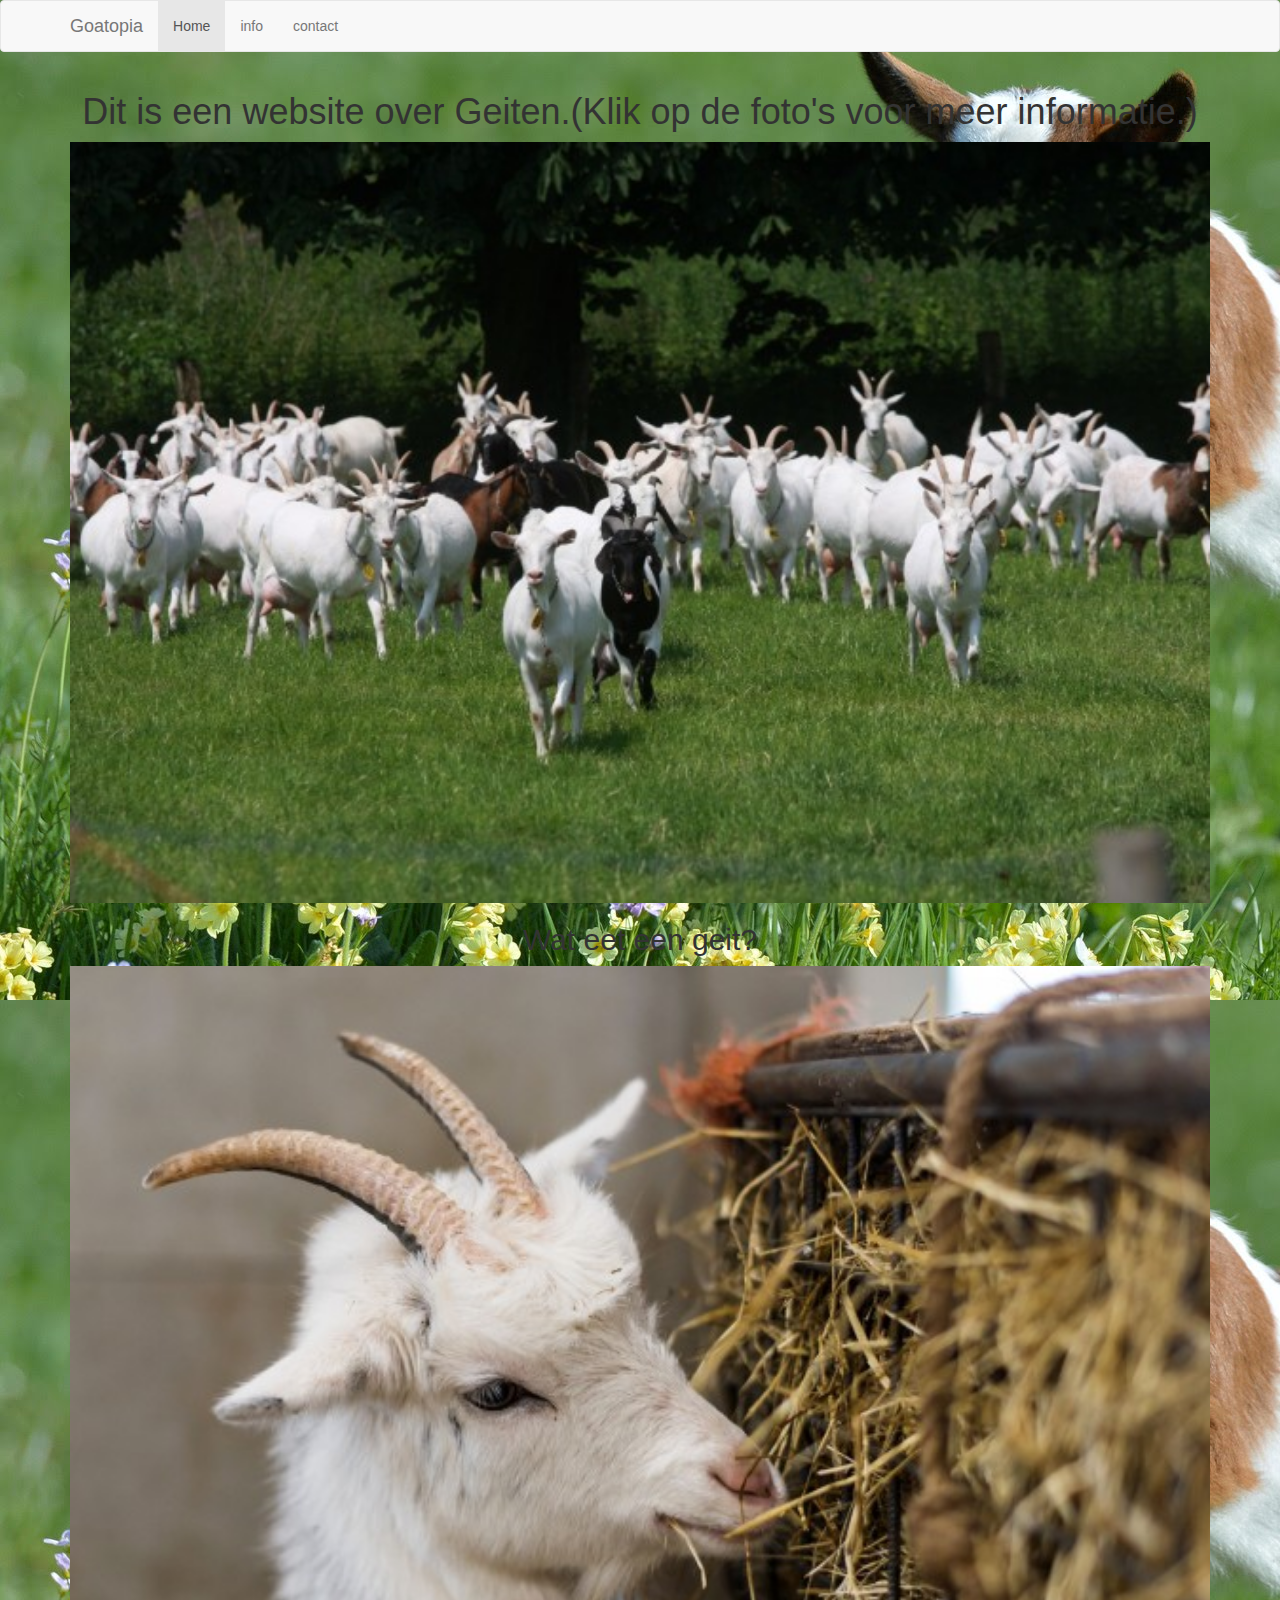
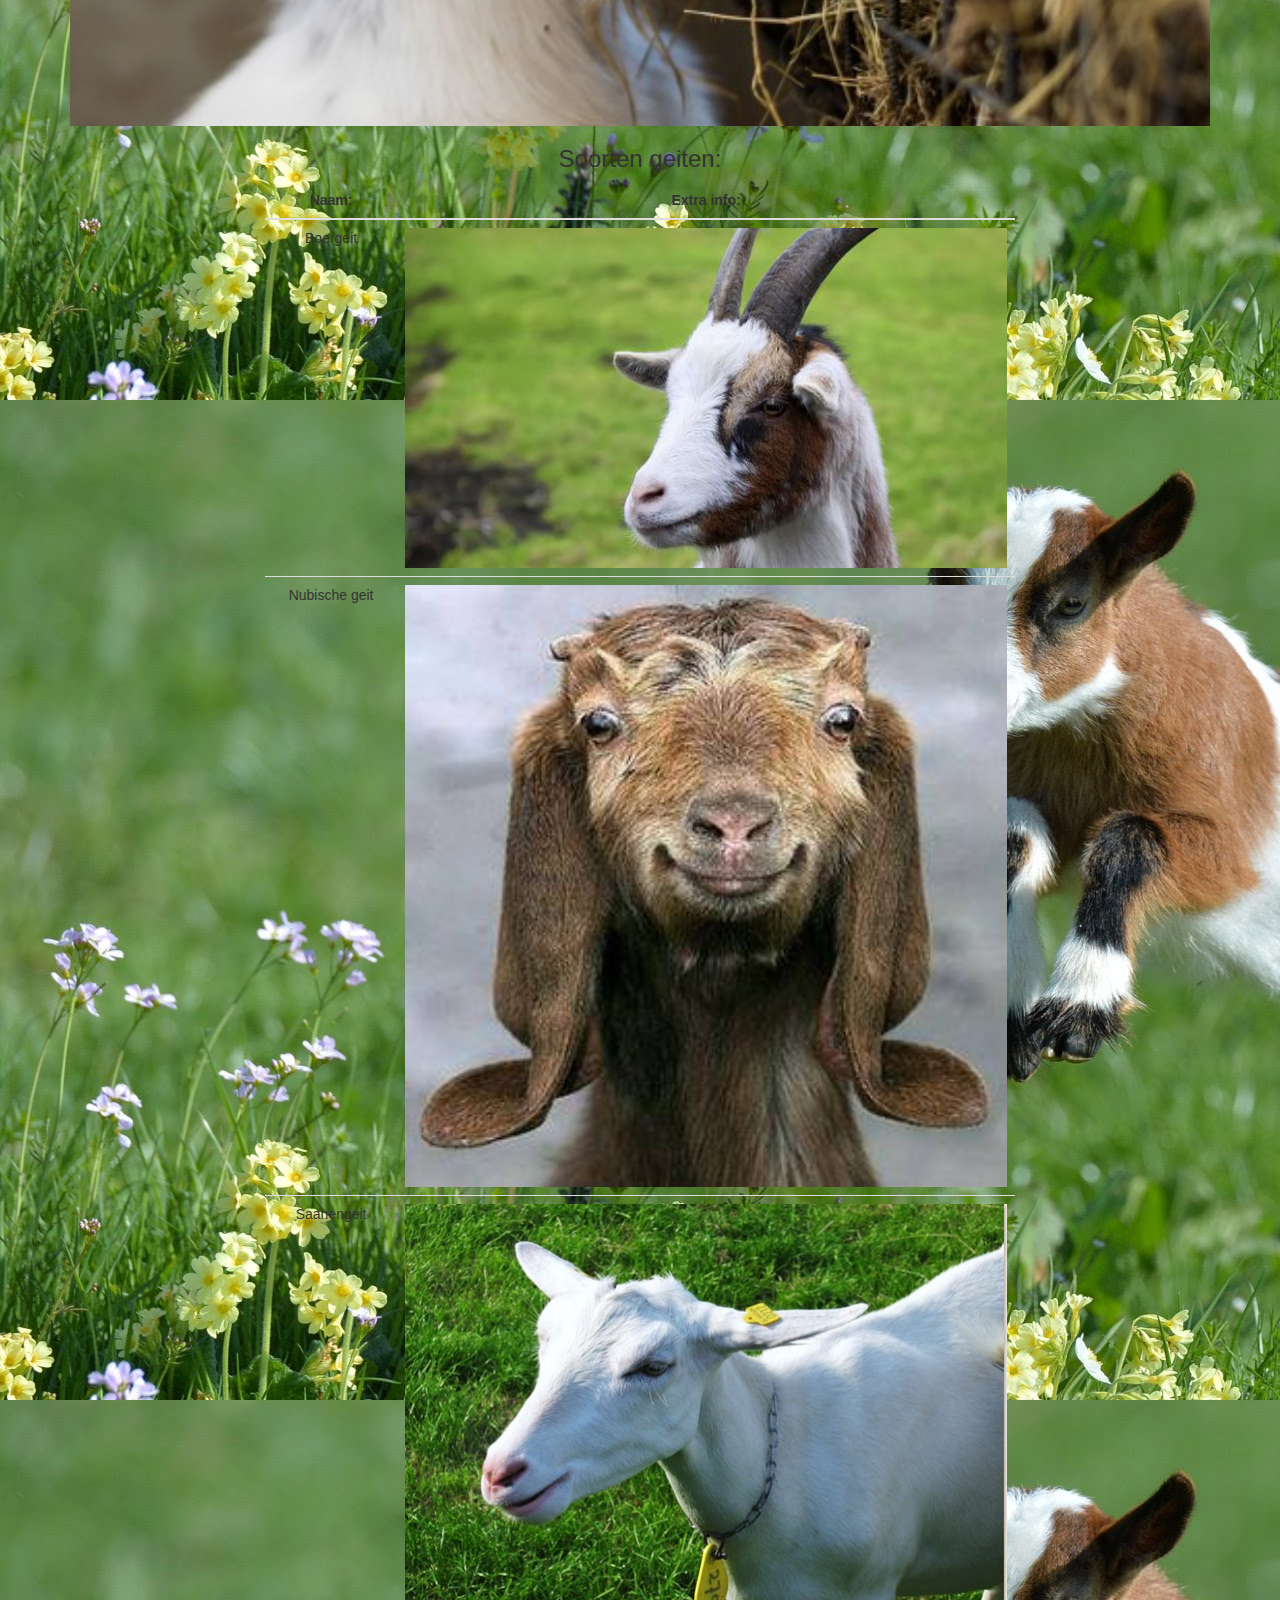
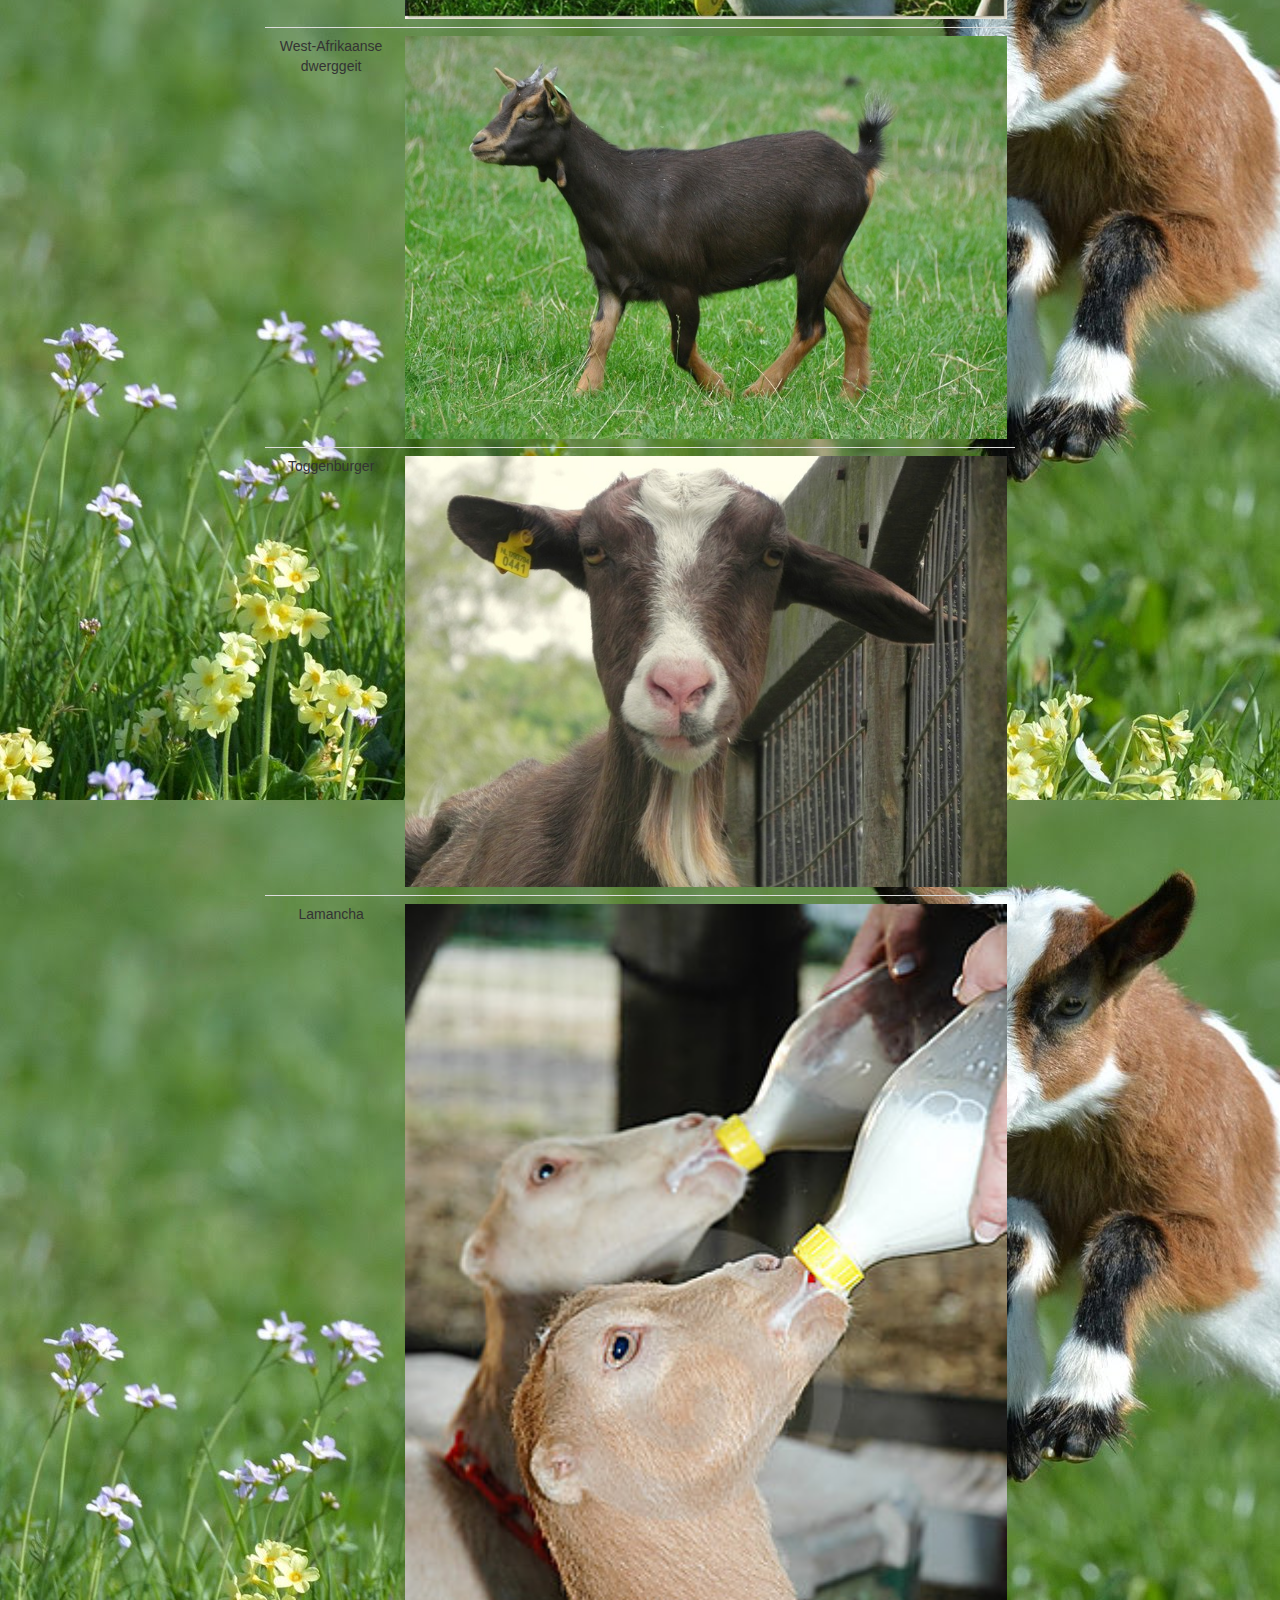
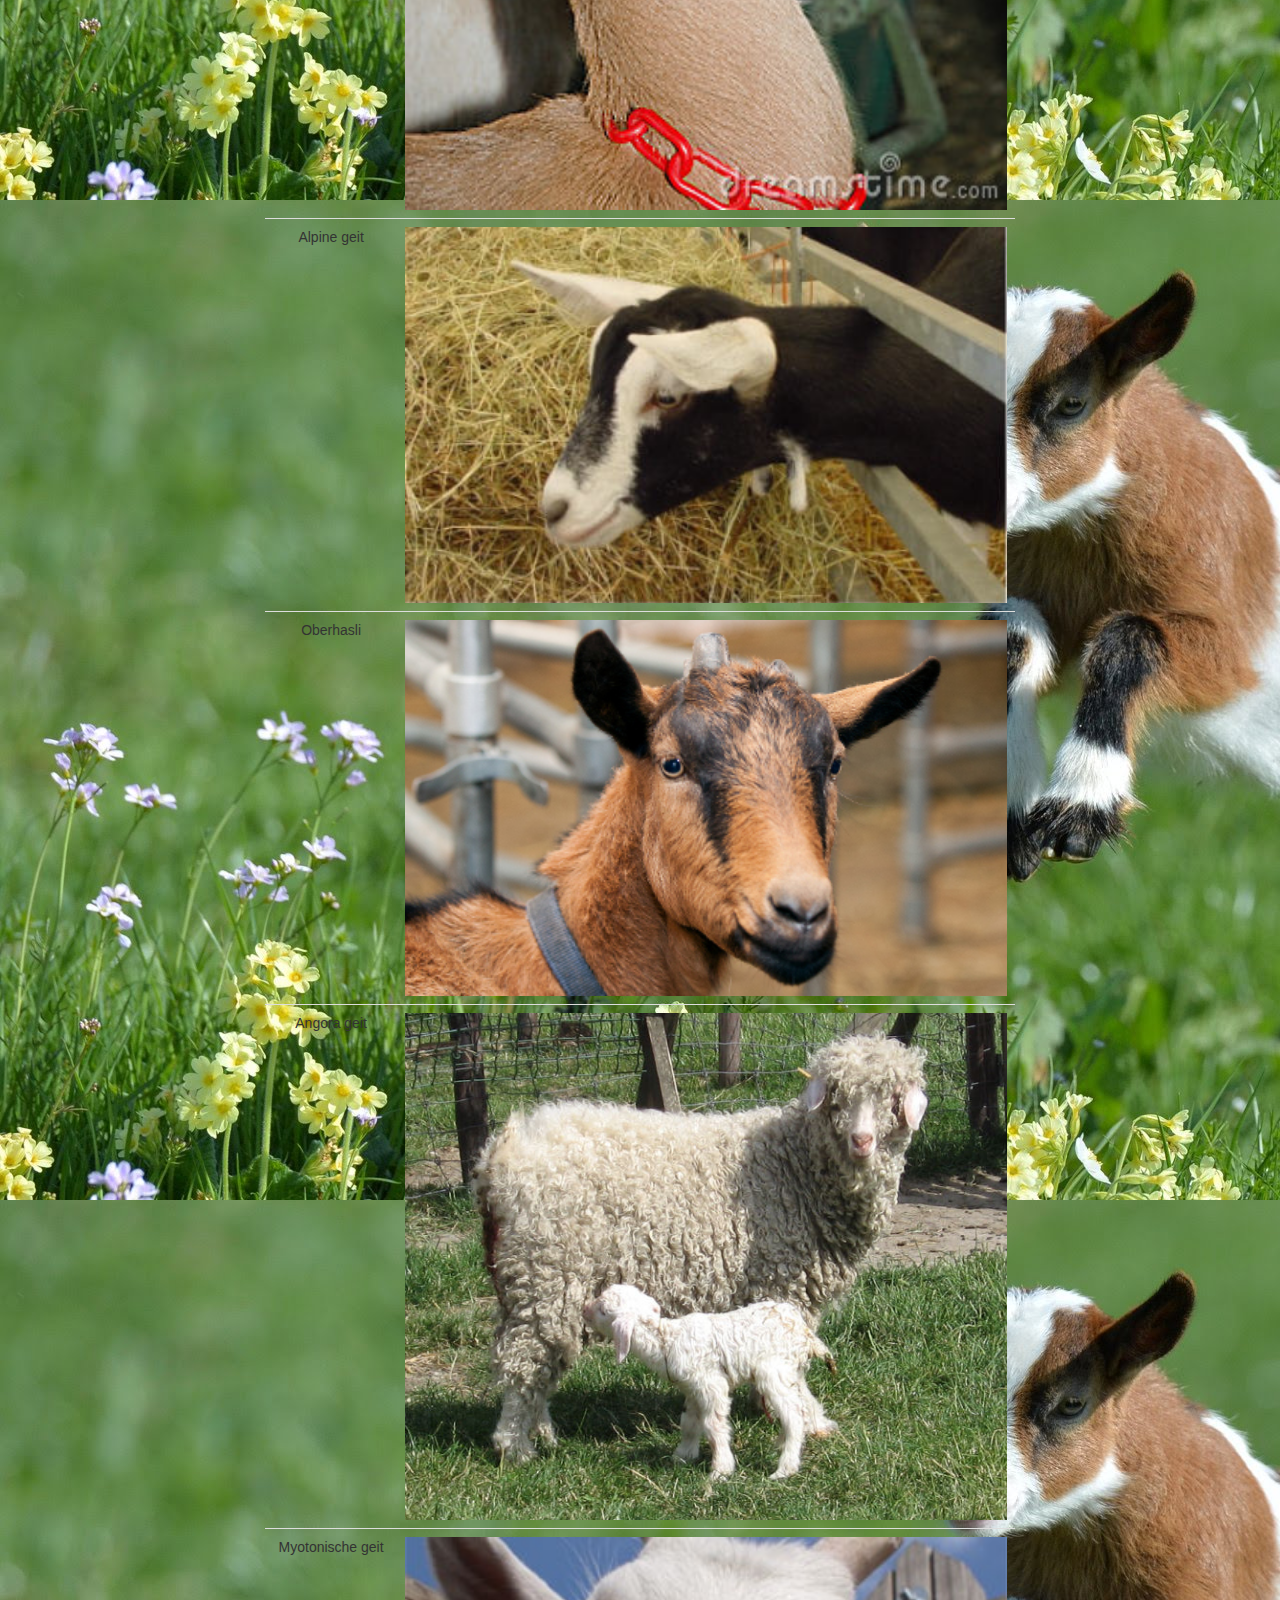
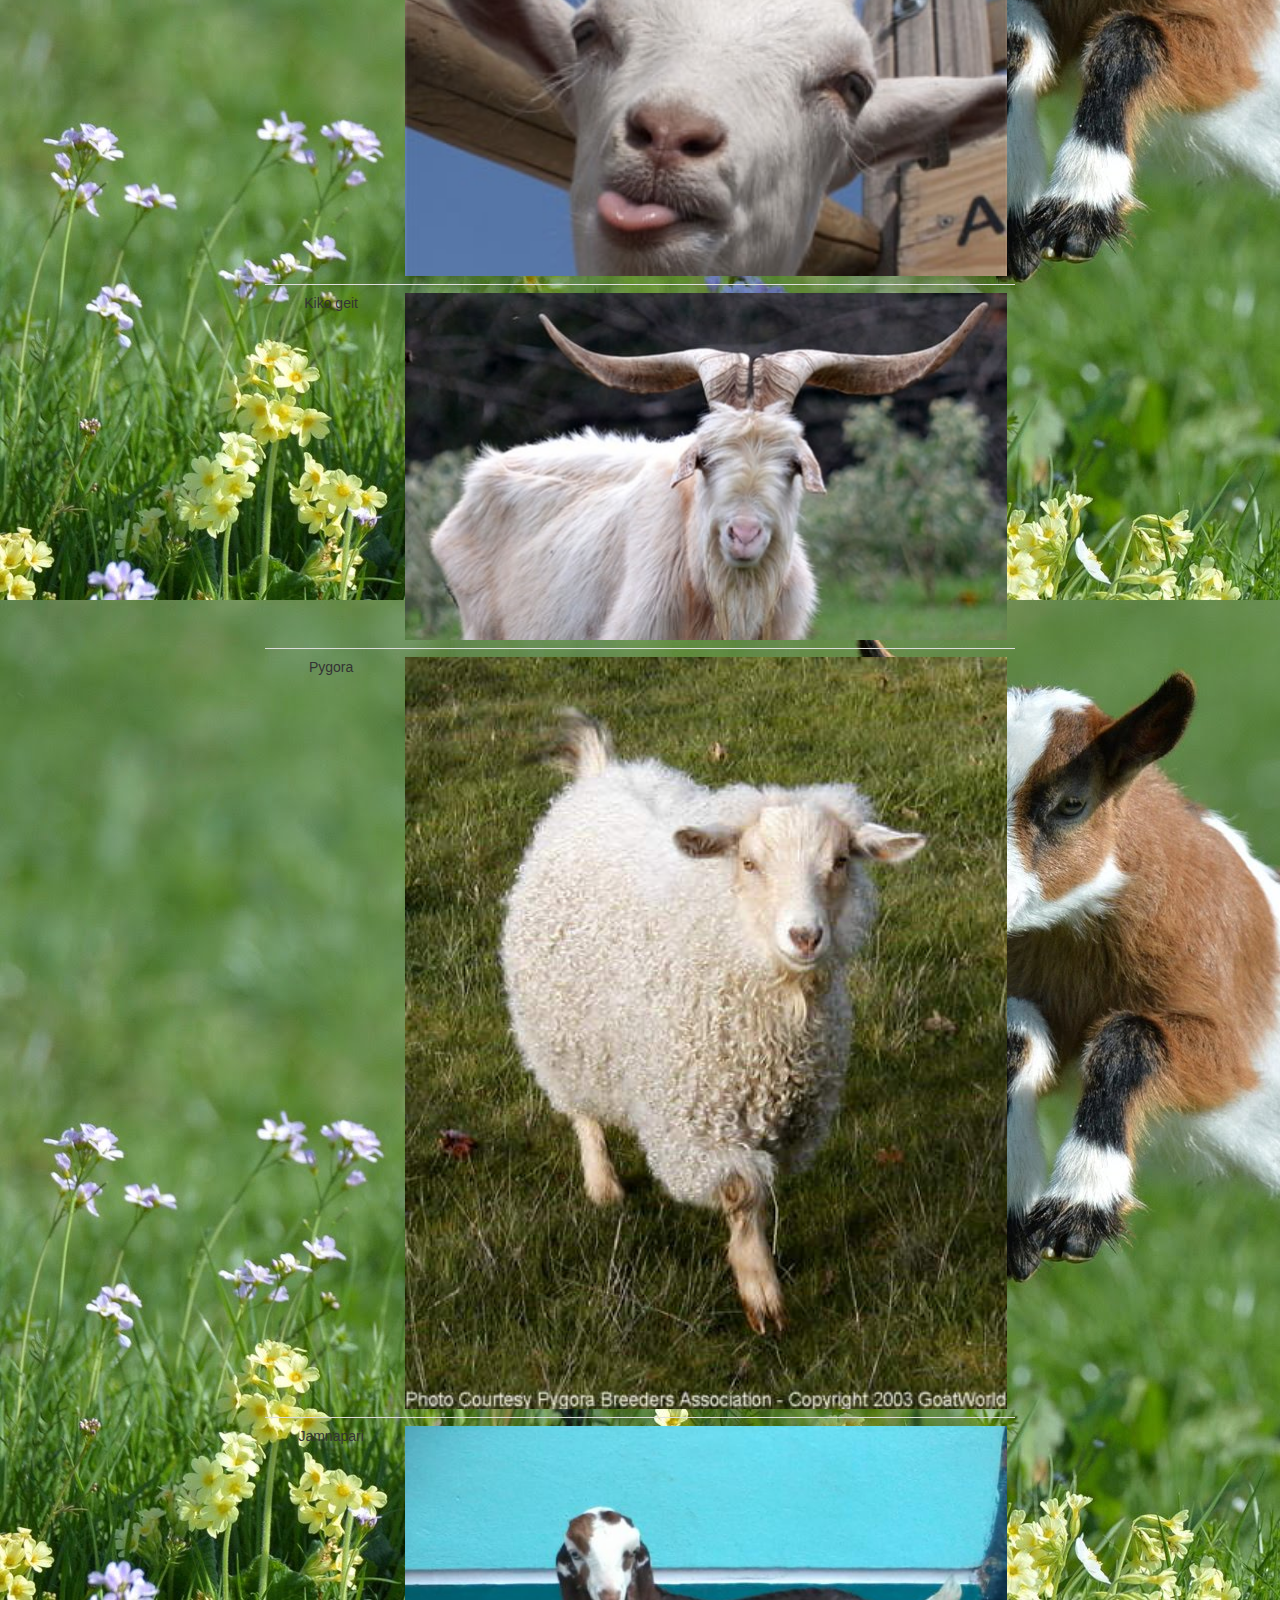
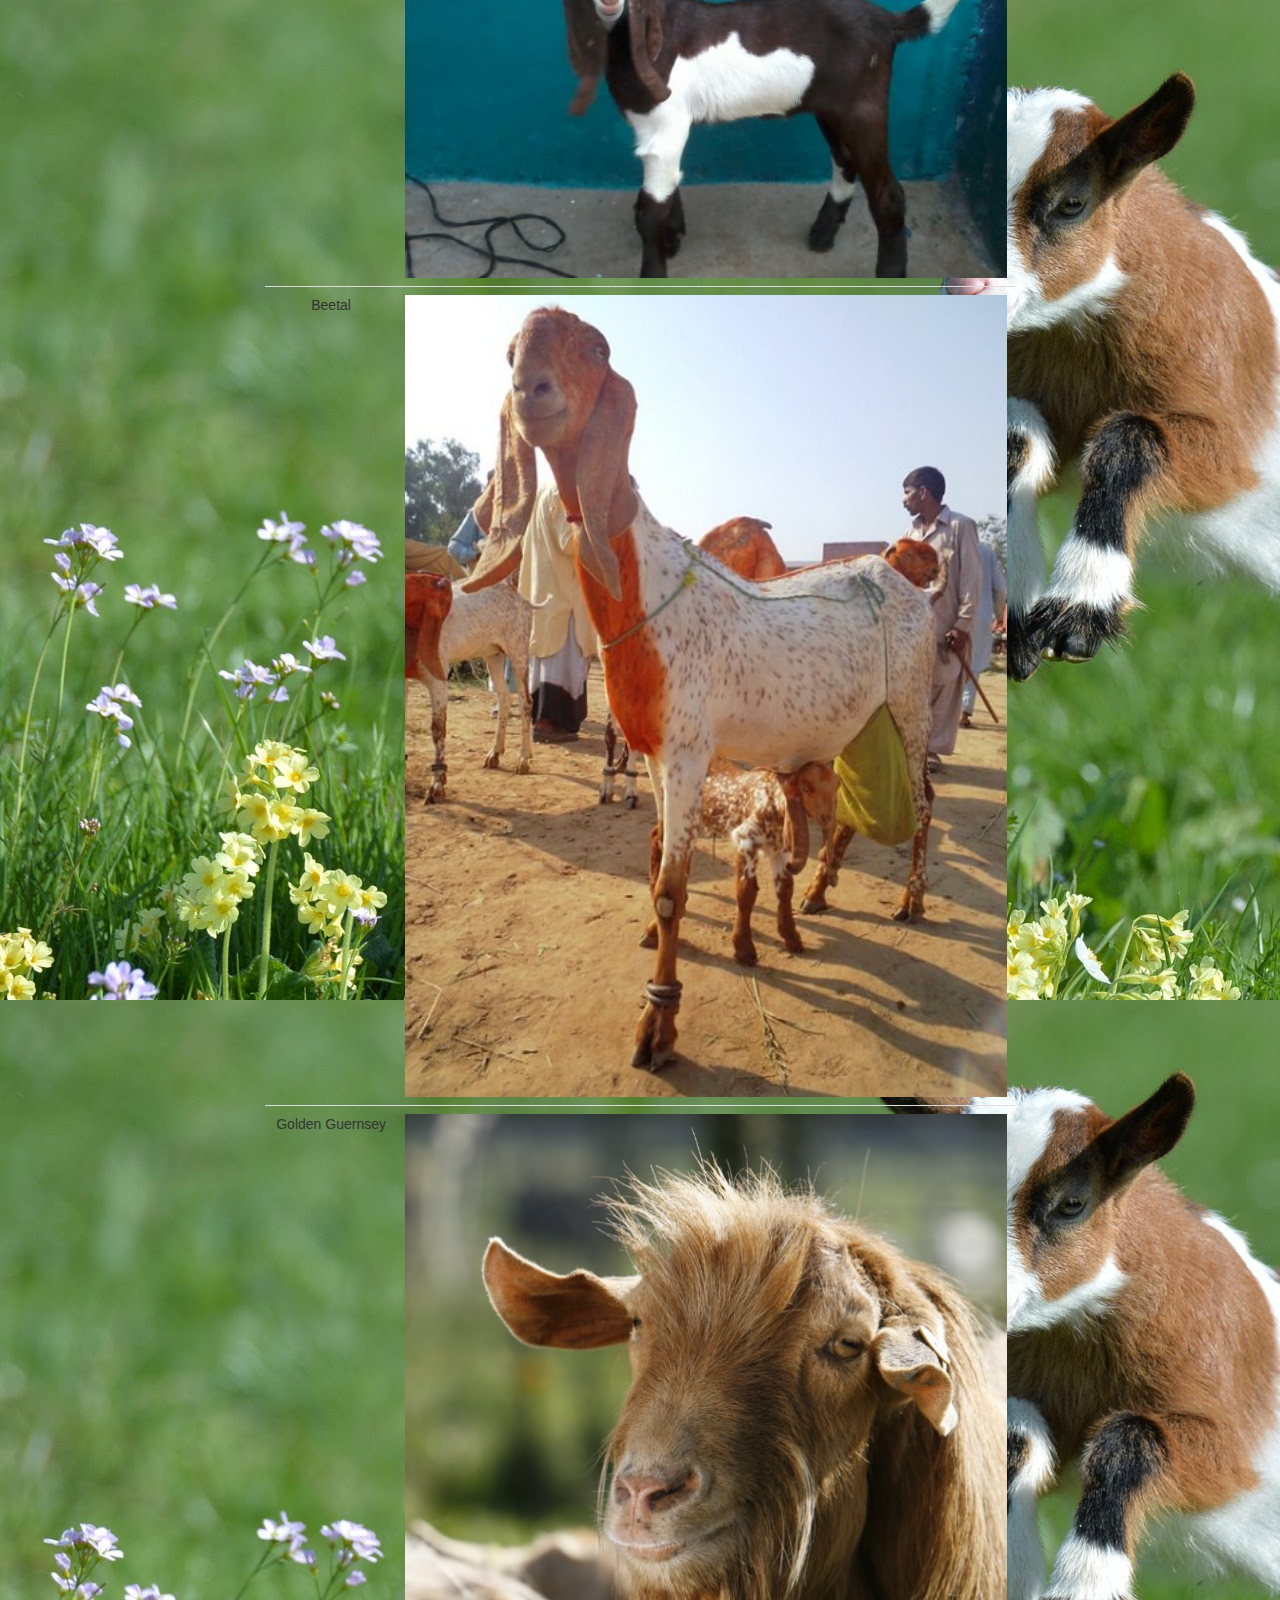
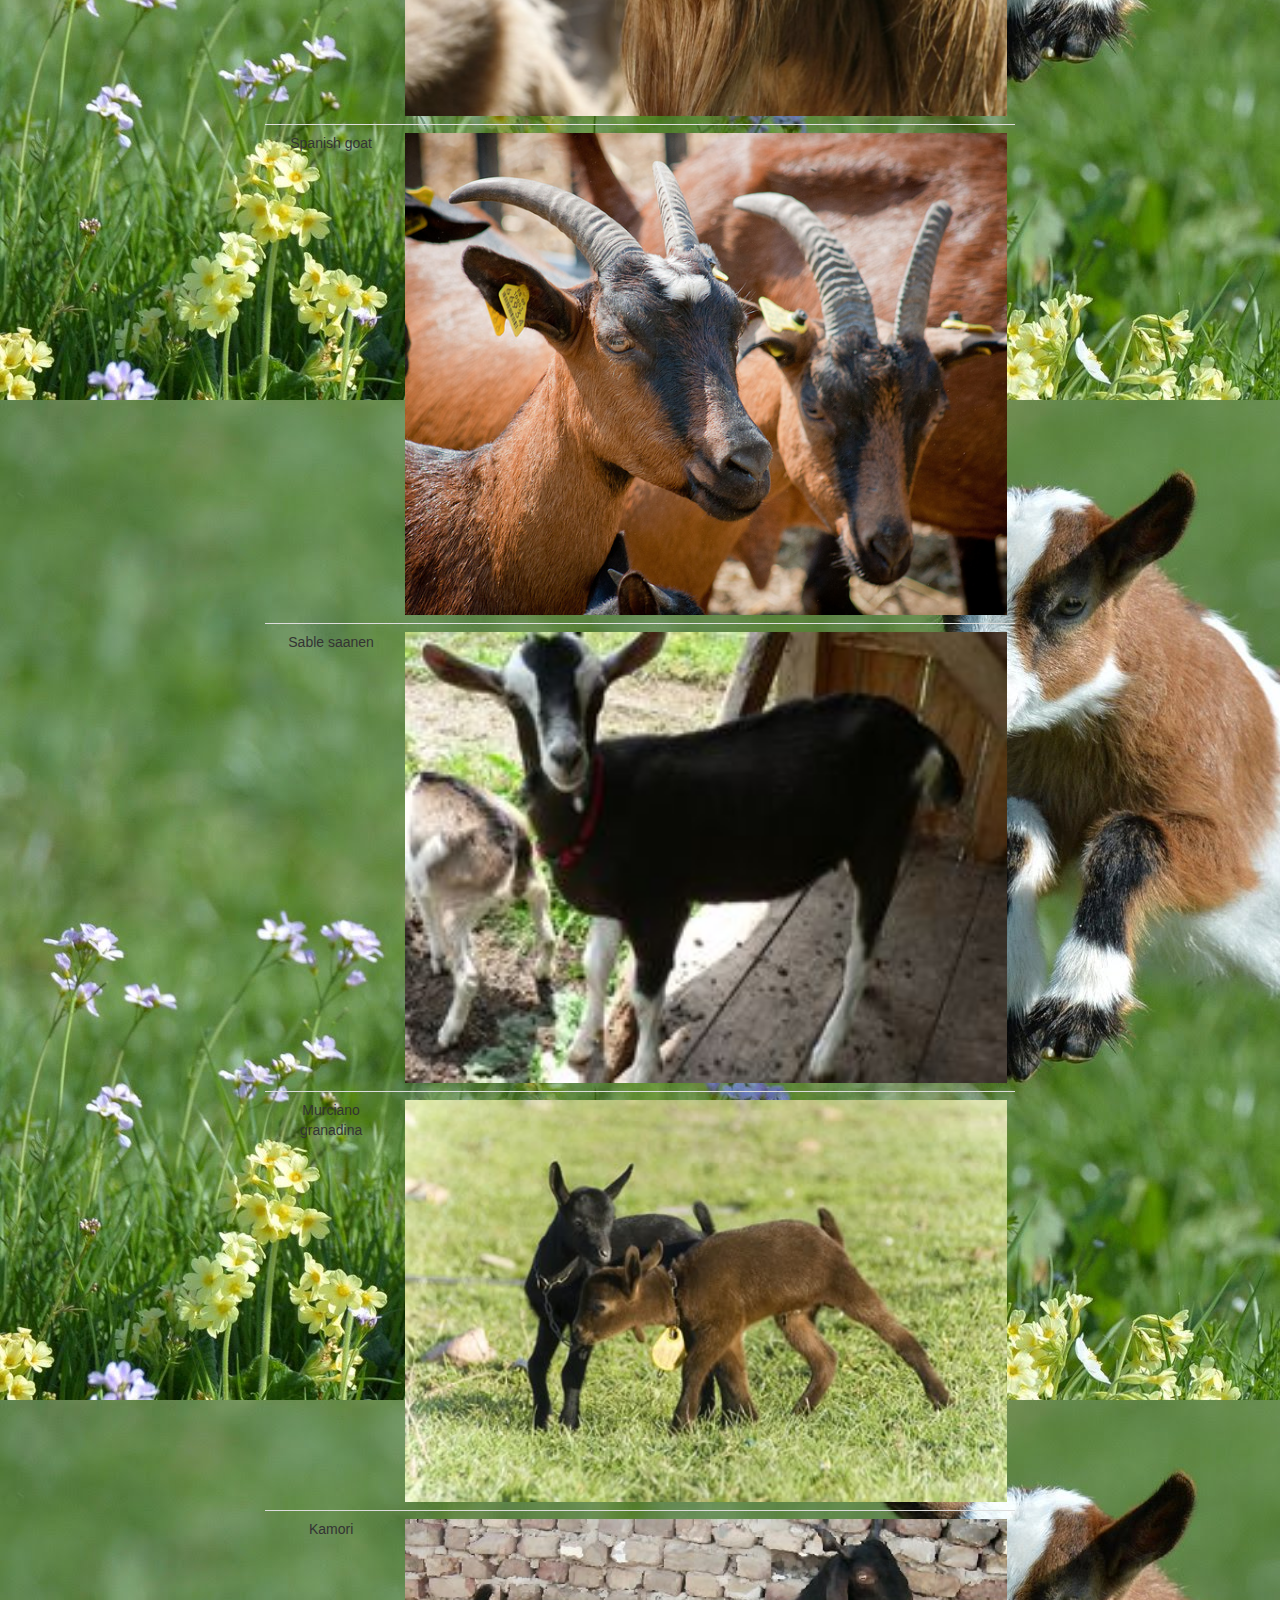
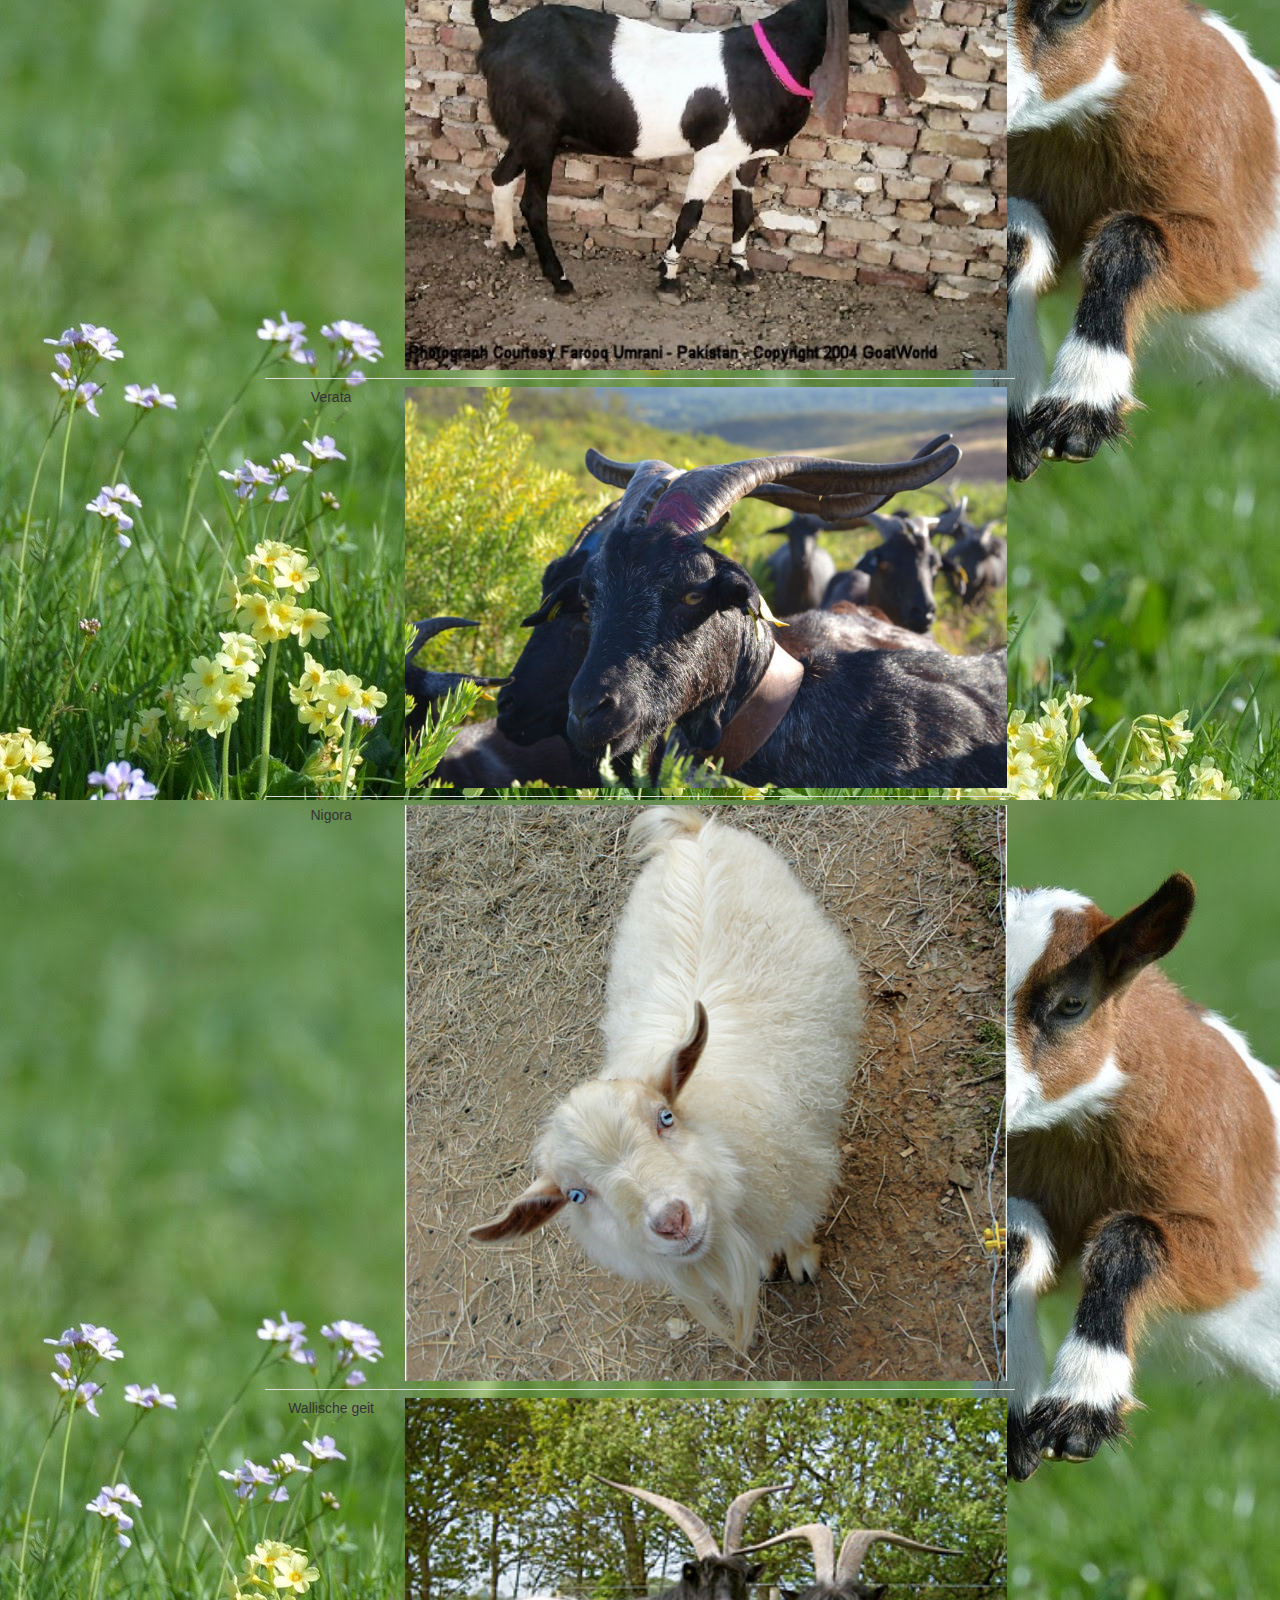
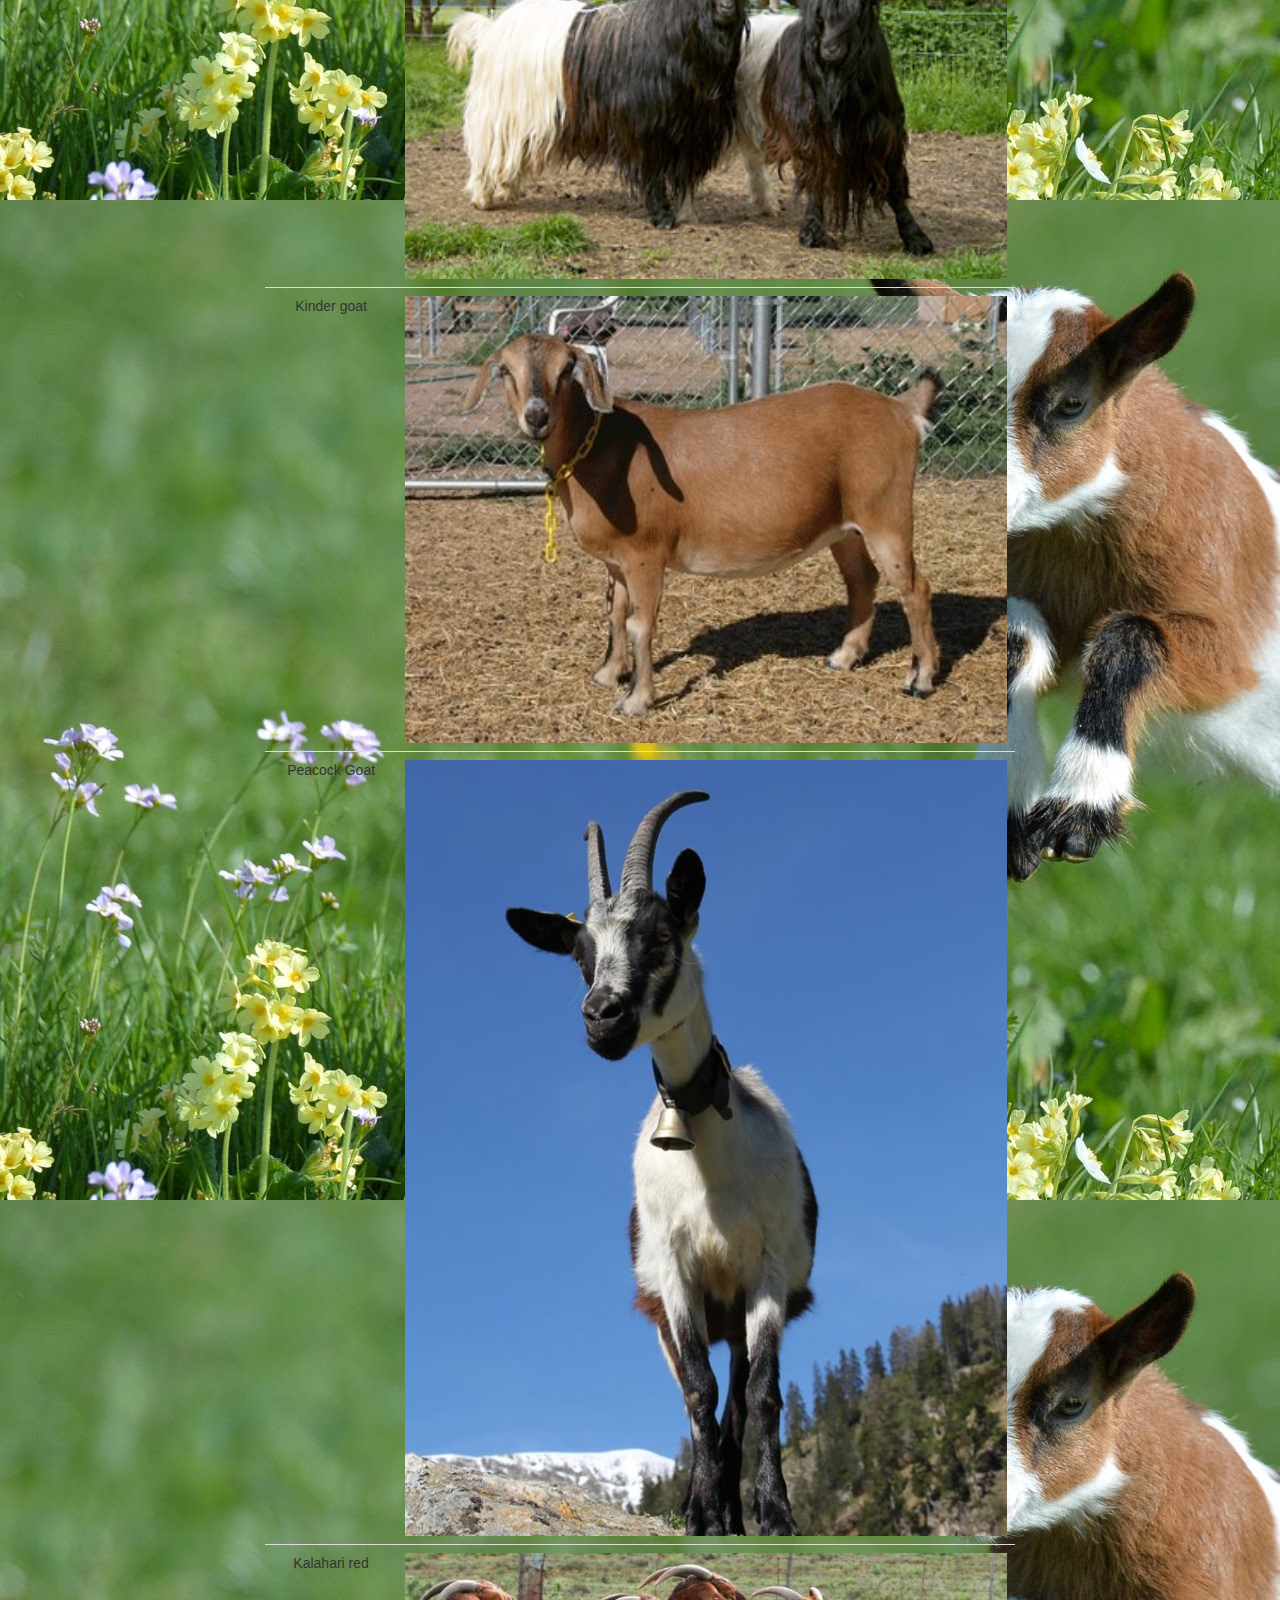
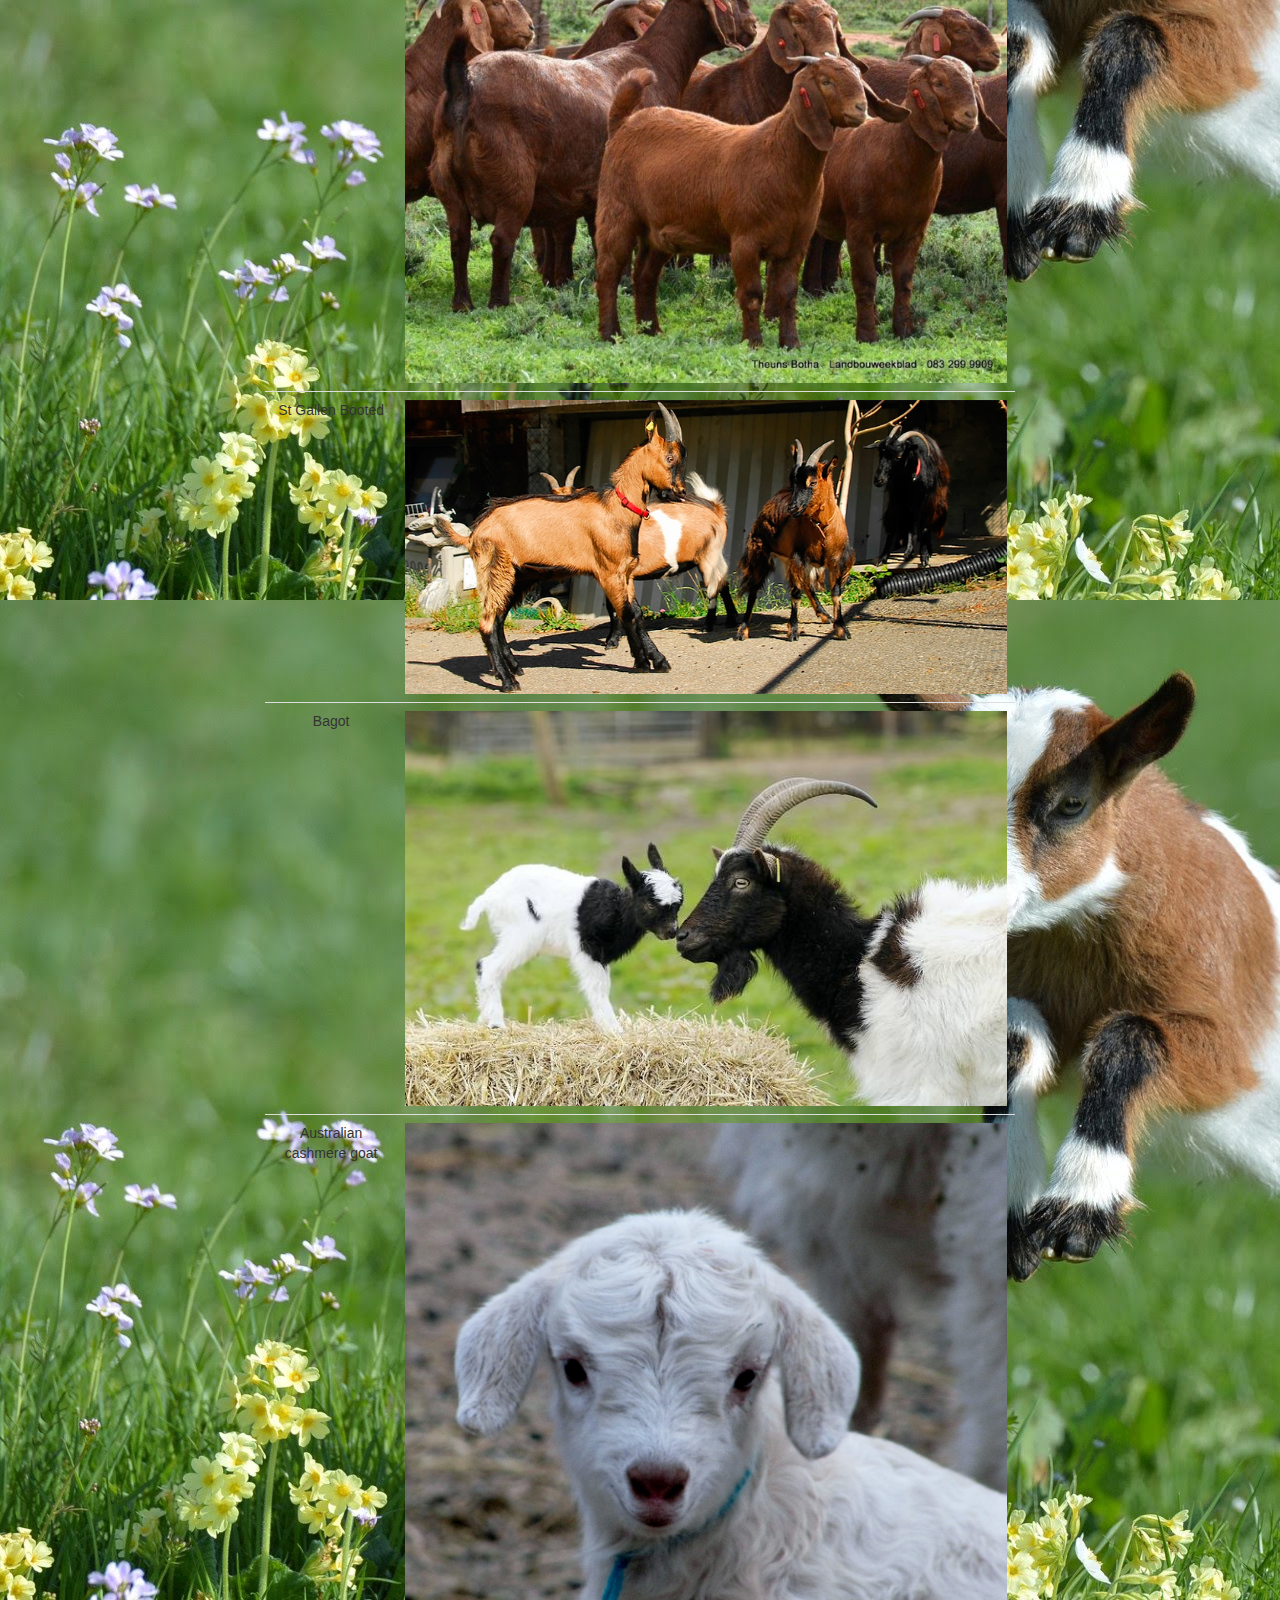
==== index.html @ ede4a25d "test" ====
<!DOCTYPE html>
<html lang="nl">

<head>
    <meta charset="utf-8">
    <meta http-equiv="X-UA-Compatible" content="IE=edge">
    <meta name="viewport" content="width=device-width, initial-scale=1">
    <!-- The above 3 meta tags *must* come first in the head; any other head content must come *after* these tags -->
    <title>Billie for life!!</title>

    <!-- Bootstrap -->
    <link href="css/bootstrap.min.css" rel="stylesheet">
    <link href="/style.css" type="text/css" rel="stylesheet">
</head>

<body>
    <nav class="navbar navbar-default">
        <div class="container">
            <!-- Brand and toggle get grouped for better mobile display -->
            <div class="navbar-header">
                <button type="button" class="navbar-toggle collapsed" data-toggle="collapse" data-target="#bs-example-navbar-collapse-1" aria-expanded="false">
                    <span class="sr-only">Toggle navigation</span>
                    <span class="icon-bar"></span>
                    <span class="icon-bar"></span>
                    <span class="icon-bar"></span>
                </button>
                <a class="navbar-brand" href="index.html">Goatopia</a>
            </div>

            <!-- Collect the nav links, forms, and other content for toggling -->
            <div class="collapse navbar-collapse" id="bs-example-navbar-collapse-1">
                <ul class="nav navbar-nav">
                    <li class="active"><a href="index.html">Home <span class="sr-only">(current)</span></a></li>
                    <li><a href="info.html">info</a></li>
                    <li><a href="contact.html">contact</a></li>
                </ul>
            </div>
            <!-- /.navbar-collapse -->
        </div>
        <!-- /.container-fluid -->
    </nav>
    <div class="container">
        <h1 class="text-center">Dit is een website over Geiten.(Klik op de foto's voor meer informatie.)</h1>
        <p class="text-center">
            <img class="start" src="pictures/geiten.jpg">
        </p>

        <h2 class="text-center">Wat eet een geit?</h2>
        <p class="text-center">
            <a class="text-center" href=https://www.levendehave.nl/dierenwikis/geiten/voeding-van-geiten><img class="eten" src="pictures/eten.jpg" alt="eten geit"></a>
        </p>
        <h3 class="text-center"> Soorten geiten:</h3>
        <div class="row">
            <div class="col-md-8 col-md-offset-2">
                <table class="table table-hover text-center">
                    <thead>
                        <tr>
                            <th class="text-center">Naam:</th>
                            <th class="text-center">Extra info:</th>
                        </tr>
                    </thead>
                    <tbody>
                        <tr>
                            <td> Boergeit </td>
                            <td>
                                <a href="https://www.levendehave.nl/dierenwikis/geiten/boergeit"><img src="pictures/boergeit.jpg" class="tablepicturewidth"></a>
                            </td>
                        </tr>
                        <tr>
                            <td>Nubische geit</td>
                            <td>
                                <a href="https://www.levendehave.nl/dierenwikis/geiten/nubische-geit"><img src="pictures/nubischegeit.jpg" class="tablepicturewidth"></a>
                            </td>
                        </tr>
                        <tr>
                            <td>Saanengeit</td>
                            <td>
                                <a href="http://diertjevandedag.classy.be/zoogdieren/evenhoevigen/herkauwers/holhoornigen/geitachtigen/schapen%20en%20geiten/geiten/geitenrassen/saanengeit.htm"><img src="pictures/saanengeit.jpg" class="tablepicturewidth"></a>
                            </td>
                        </tr>
                        <tr>
                            <td>West-Afrikaanse dwerggeit</td>
                            <td>
                                <a href="https://nl.wikipedia.org/wiki/West-Afrikaanse_dwerggeit"><img src="pictures/dwerggeit.jpg" class="tablepicturewidth"></a>
                            </td>
                        </tr>
                        <tr>
                            <td>Toggenburger</td>
                            <td>
                                <a href="https://www.levendehave.nl/dierenwikis/geiten/toggenburger"><img src="pictures/Toggenburger.jpg" class="tablepicturewidth"></a>
                            </td>
                        </tr>
                        <tr>
                            <td>Lamancha</td>
                            <td><img src="pictures/lamancha.jpg" class="tablepicturewidth"></td>
                        </tr>
                        <tr>
                            <td>Alpine geit</td>
                            <td>
                                <a href="http://users.skynet.be/vhgs2/balpin01.htm"><img src="pictures/alpine%20geit.jpg" class="tablepicturewidth"></a>
                            </td>
                        </tr>
                        <tr>
                            <td>Oberhasli</td>
                            <td><img src="pictures/oberhasli.jpg" class="tablepicturewidth"></td>
                        </tr>
                        <tr>
                            <td>Angora geit</td>
                            <td>
                                <a hrf="https://nl.wikipedia.org/wiki/Angorageit"><img src="pictures/Angorageit.jpg" class="tablepicturewidth"></a>
                            </td>
                        </tr>
                        <tr>
                            <td>Myotonische geit</td>
                            <td>
                                <a hrf="https://nl.wikipedia.org/wiki/Flauwvallende_geit"><img src="pictures/myotonische%20geit.jpg" class="tablepicturewidth"></a>
                            </td>
                        </tr>
                        <tr>
                            <td>Kiko geit</td>
                            <td>
                                <a hrf="http://www.quilcedacarvers.com/owvopd0n/"></a><img src="pictures/kiko%20goat.jpg" class="tablepicturewidth"></td>
                        </tr>
                        <tr>
                            <td>Pygora</td>
                            <td>
                                <a hrf="https://en.wikipedia.org/wiki/Pygora_goat"></a><img src="pictures/pygora.jpg" class="tablepicturewidth"></td>
                        </tr>
                        <tr>
                            <td>Jamnapari</td>
                            <td>
                                <a hrf="https://en.wikipedia.org/wiki/Jamnapari_goat"></a><img src="pictures/jamnapari%20goats.jpg" class="tablepicturewidth"></td>
                        </tr>
                        <tr>
                            <td>Beetal</td>
                            <td>
                                <a hrf="https://en.wikipedia.org/wiki/Beetal"></a><img src="pictures/beetal.jpg" class="tablepicturewidth"></td>
                        </tr>
                        <tr>
                           <td>Golden Guernsey</td>
                           <td> <a hrf="https://en.wikipedia.org/wiki/Golden_Guernsey"></a><img src="pictures/Golden%20Guernsey.jpg" class="tablepicturewidth" ></td>
                        </tr>
                        <tr>
                           <td>Spanish goat</td>
                           <td> <a hrf="https://en.wikipedia.org/wiki/Spanish_goat"></a><img src="pictures/spanish%20goat.jpg" class="tablepicturewidth"></td>
                        </tr>
                        <tr>
                           <td>Sable saanen</td>
                            <td> <a href="https://en.wikipedia.org/wiki/Sable_Saanen"></a><img src="pictures/sable%20saanen.jpg" class="tablepicturewidth"></td>
                        </tr>
                        <tr>
                           <td>Murciano granadina</td>
                            <td> <a href="https://en.wikipedia.org/wiki/Murcia-Granada"></a><img src="pictures/murciano%20granadina.jpg" class="tablepicturewidth"></td>
                        </tr>
                        <tr>
                            <td>Kamori</td>
                            <td> <a href="https://en.wikipedia.org/wiki/Kamori"></a><img src="pictures/Kamori.jpg" class="tablepicturewidth"></td>
                        </tr>
                        <tr>
                           <td>Verata</td>
                            <td> <a href="https://en.wikipedia.org/wiki/Verata_goat"></a><img src="pictures/Verata.jpg" class="tablepicturewidth"></td>
                        </tr>
                        <tr>
                           <td>Nigora</td>
                            <td> <a href="https://en.wikipedia.org/wiki/Nigora"></a><img src="pictures/Nigora%20Goat.jpg" class="tablepicturewidth"></td>
                        </tr>
                        <tr>
                           <td>Wallische geit</td>
                           <td> <a href="https://www.levendehave.nl/dierenwikis/geiten/wallische-geit"></a><img src="pictures/Wallische%20geit.jpg" class="tablepicturewidth"></td>
                        </tr>
                        <tr>
                           <td>Kinder goat</td>
                           <td> <a href="https://en.wikipedia.org/wiki/Kinder_goat"></a><img src="pictures/kinder%20goat.jpg"class="tablepicturewidth"</td>
                        </tr>
                        <tr>
                           <td>Peacock Goat</td>
                            <td> <a href="https://en.wikipedia.org/wiki/Peacock_goat"></a><img src="pictures/Peacock%20Goat.jpg" class="tablepicturewidth"</td>
                        </tr>
                        <tr>
                            <td>Kalahari red</td>
                           <td> <a href="https://en.wikipedia.org/wiki/Kalahari_Red"></a><img src="pictures/Kalahari%20red.jpg" class="tablepicturewidth"></td>
                        </tr>
                        <tr>
                           <td>St Gallen Booted</td>
                            <td> <a href="http://www.ansi.okstate.edu/breeds/goats/booted/index.html/"></a><img src="pictures/St%20Gallen%20Booted.jpg" class="tablepicturewidth"></td>
                        </tr>
                        <tr>
                           <td>Bagot</td>
                           <td> <a href="https://en.wikipedia.org/wiki/Bagot_goat"></a><img src="pictures/Bagot.jpg" class="tablepicturewidth"></td>
                        </tr>
                        <tr>
                            <td>Australian cashmere goat</td>
                            <td> <a href="https://en.wikipedia.org/wiki/Australian_Cashmere_goat"></a><img src="pictures/australian%20cashmere%20goat.JPG" class="tablepicturewidth"></td>
                        </tr>
                        <tr>
                            <td>Jining grey</td>
                            <td> <a href="https://en.wikipedia.org/wiki/Jining_Grey"></a><img src="pictures/jining%20grey.jpg" class="tablepicturewidth"></td>
                        </tr>
                        <tr>
                            <td>Hexi cashmere</td>
                            <td> <a href="https://en.wikipedia.org/wiki/Hexi_Cashmere"></a><img src="pictures/hexi%20cashmere.jpg" class="tablepicturewidth"></td>
                        </tr>
                        <tr>
                           <td>Landgeit</td>
                           <td> <a href="https://nl.wikipedia.org/wiki/Landgeit"></a><img src="pictures/Landgeit.jpg" class="tablepicturewidth"></td>
                        </tr>
                        <tr>
                           <td>Grisons Striped</td>
                           <td> <a href="https://en.wikipedia.org/wiki/Grisons_Striped"></a><img src="pictures/Grisons%20Striped.jpg" class="tablepicturewidth"></td>
                        </tr>
                        <tr>
                            <td>Rove geit</td>
                            <td> <a href=""></a><img src="pictures/Rove%20geit.jpg"class="tablepicturewidth"></td>
                        </tr>
                            <td>Billie</td>
                            <td> <img src="pictures/Billie.jpg" class=tablepicturewidth></td>
                    </tbody>

                </table>
            </div>
        </div>
    </div >
    <div class="container">
         <h3 class="text-center"> Nog een interessant weetje:</h3>
    <p class="text-center">de beste vrienden van geiten zijn Bartje en zijn vrienden.(en Emma de panda)</p> 
   <p class="text-center"><img class="" src="pictures/bartje.jpg"></p>  
    </div> 
</body>
<!-- jQuery (necessary for Bootstrap's JavaScript plugins) -->
<script src="https://ajax.googleapis.com/ajax/libs/jquery/1.12.4/jquery.min.js"></script>
<!-- Include all compiled plugins (below), or include individual files as needed -->
<script src="js/bootstrap.min.js"></script>

</html>
---- style.css ----
.tablepicturewidth{
    width: 100%;
}
.start{
    width:100%;
}
.eten{
    width:100%
}    
body{
    background-image: url(pictures/background.jpg);
}
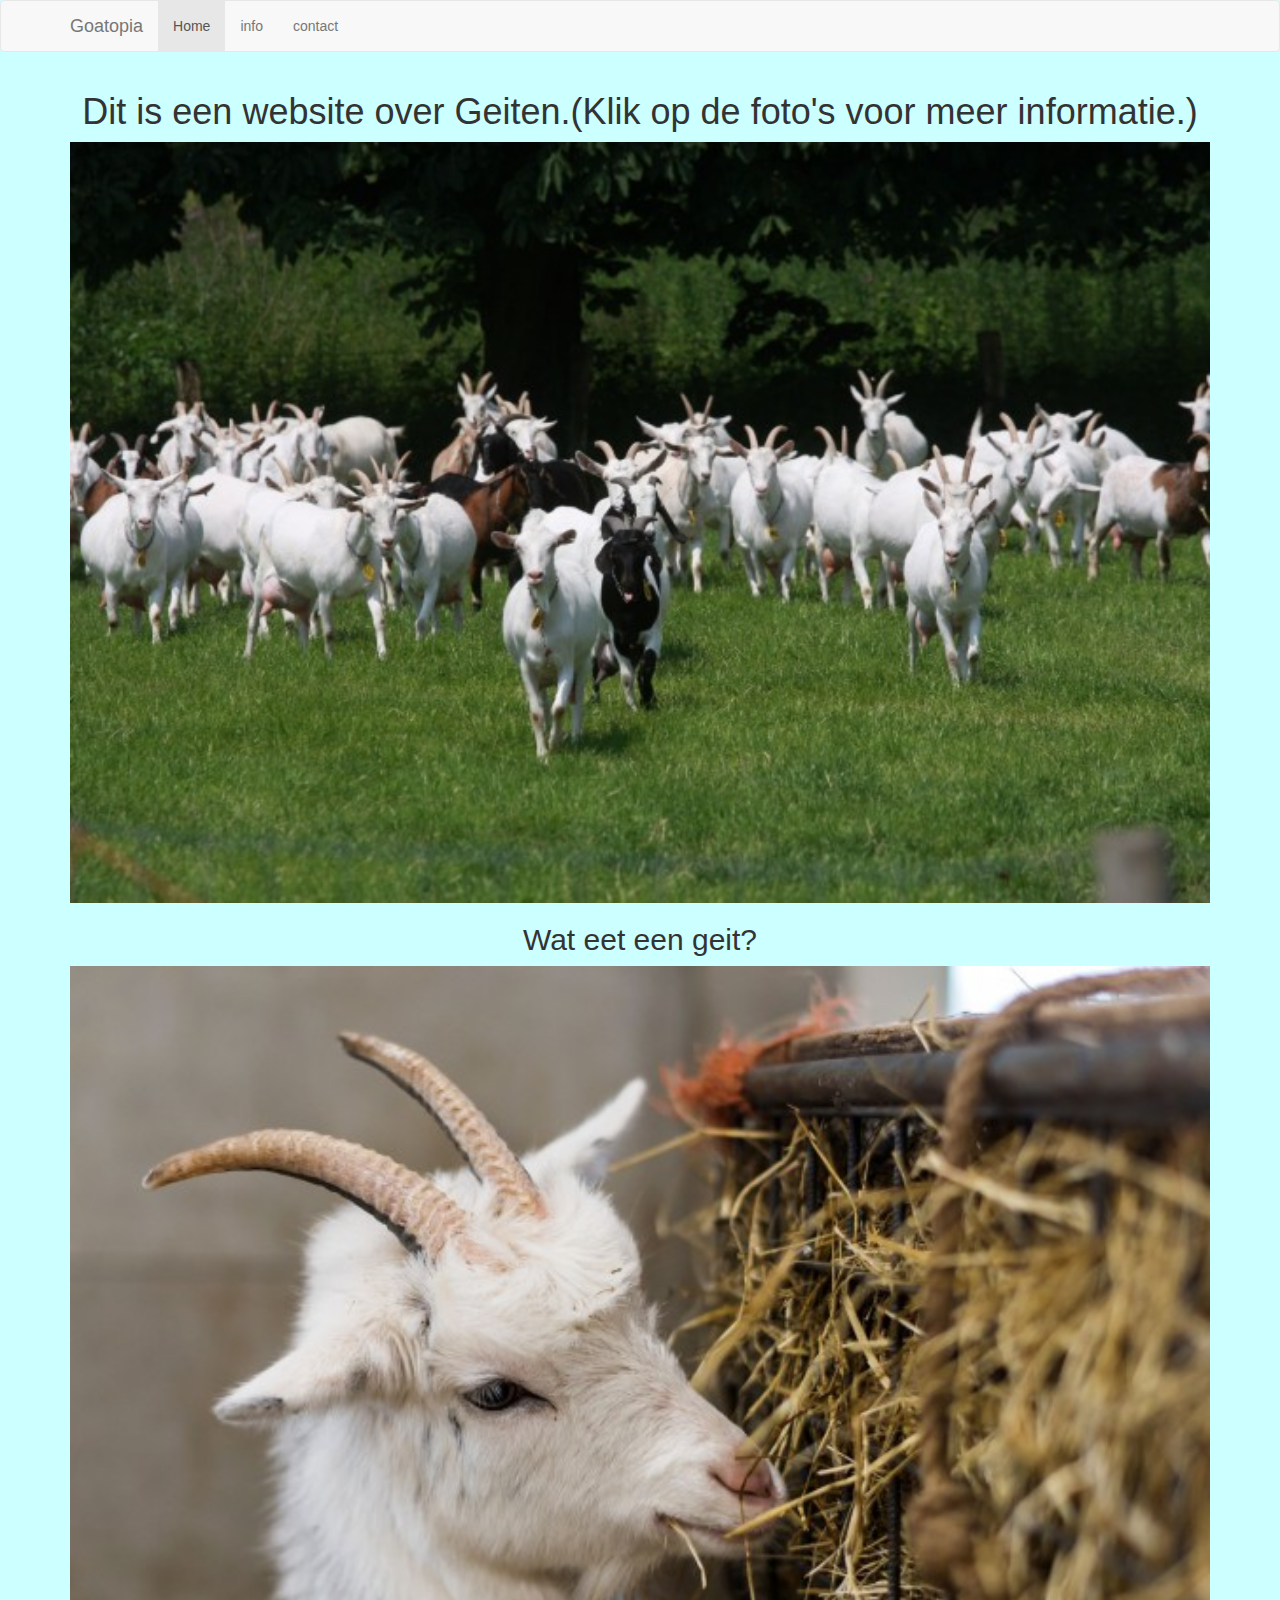
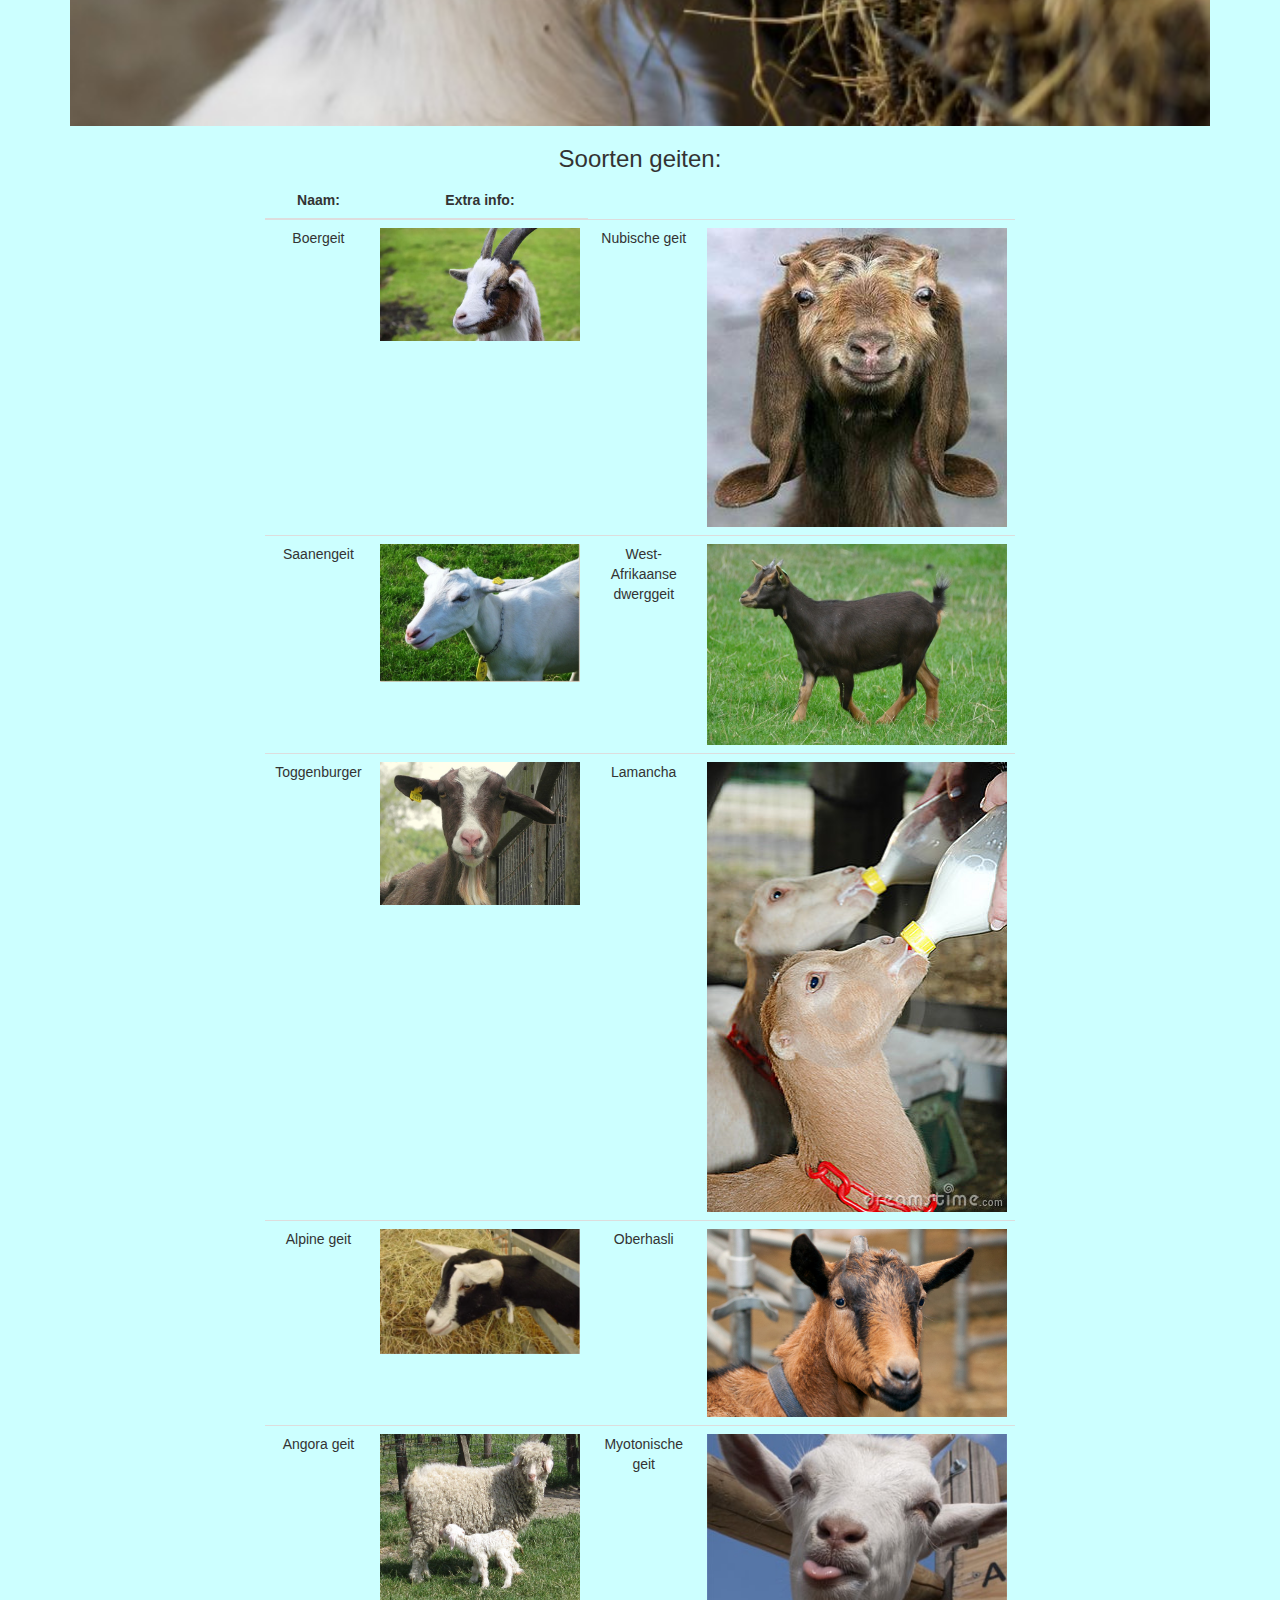
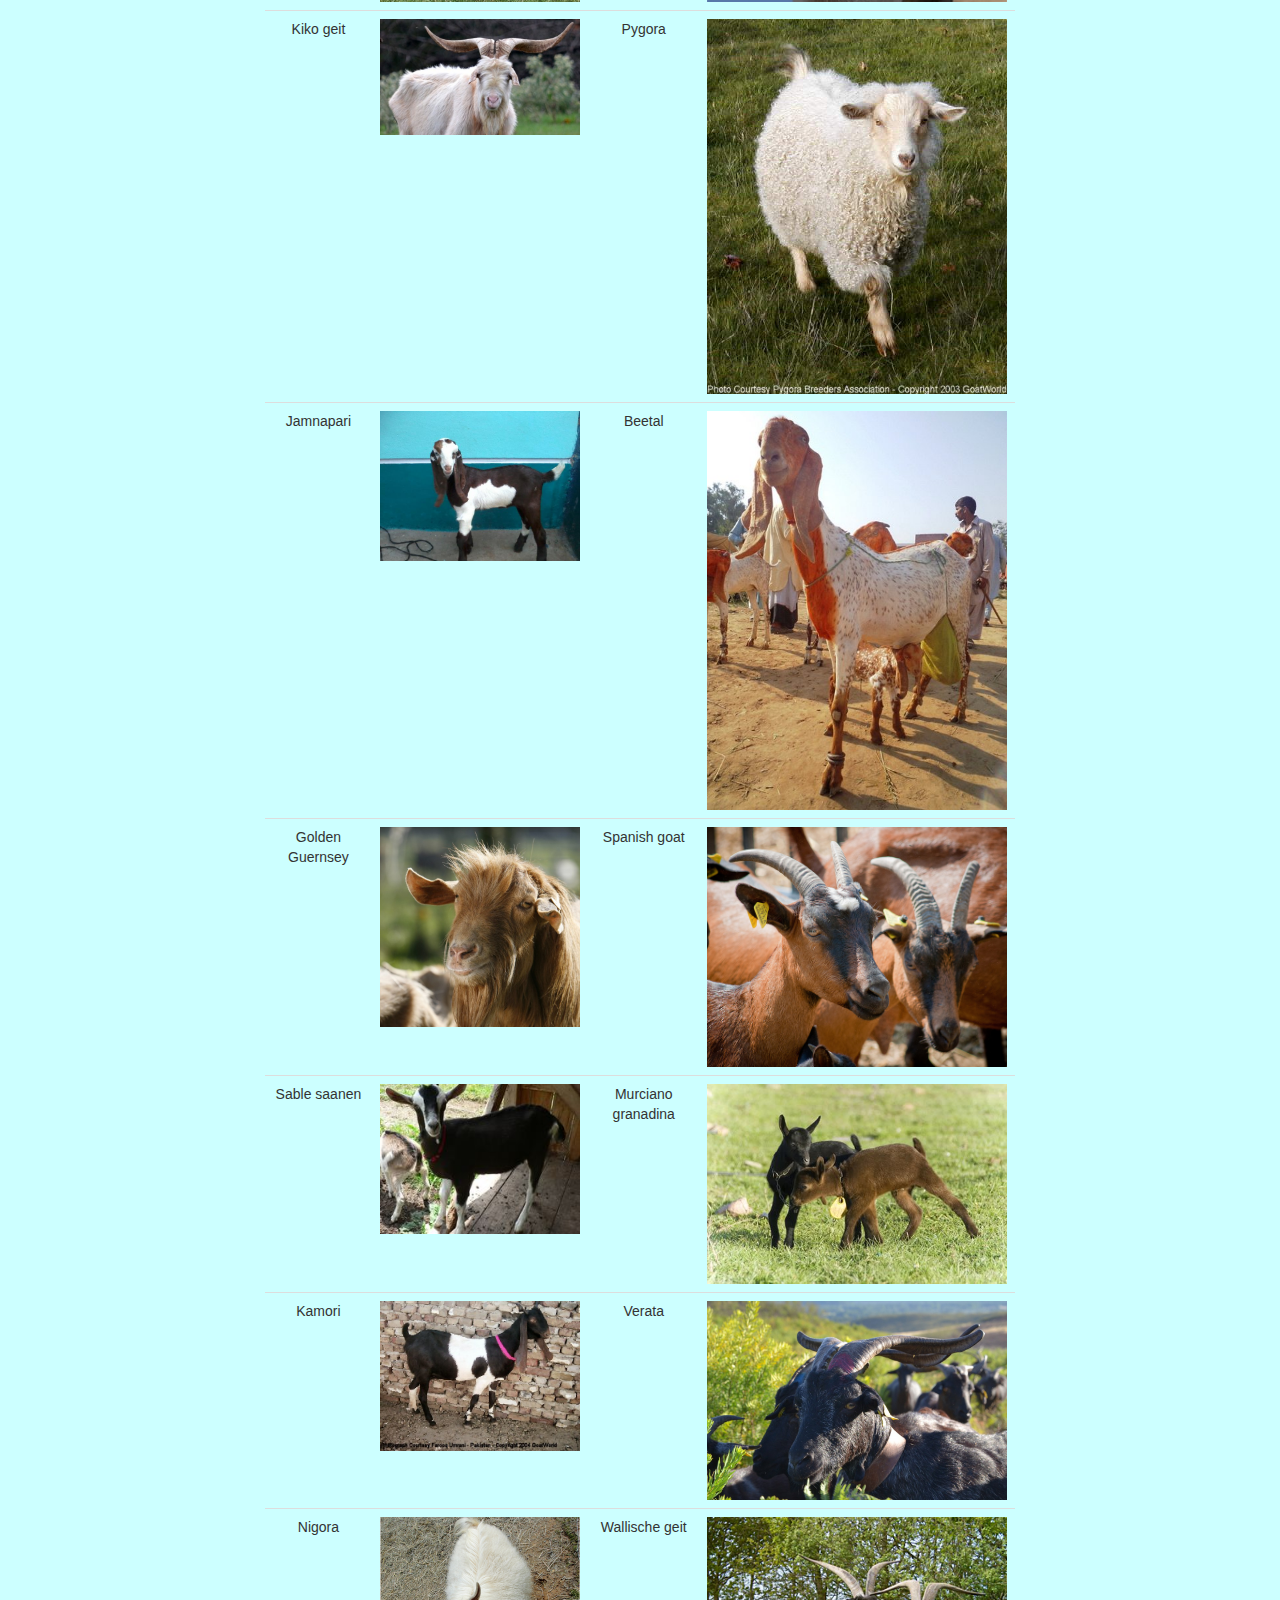
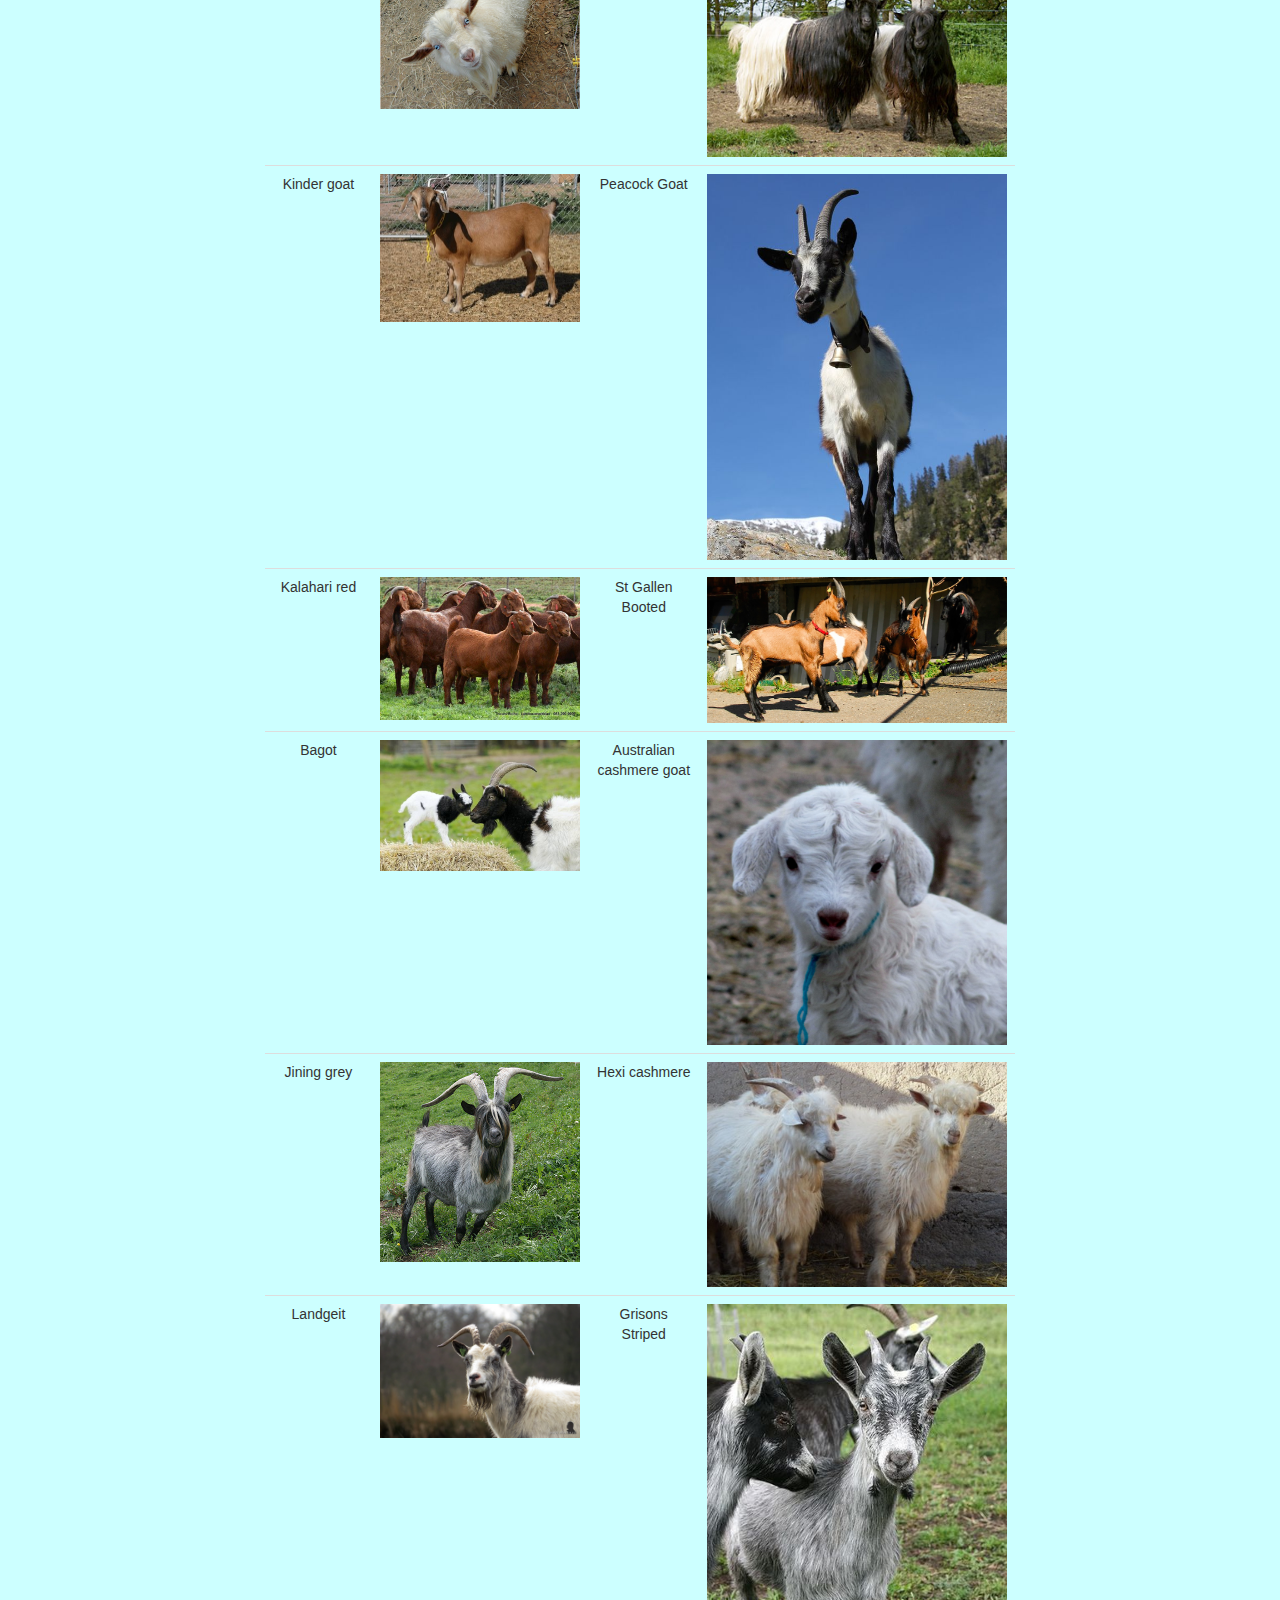
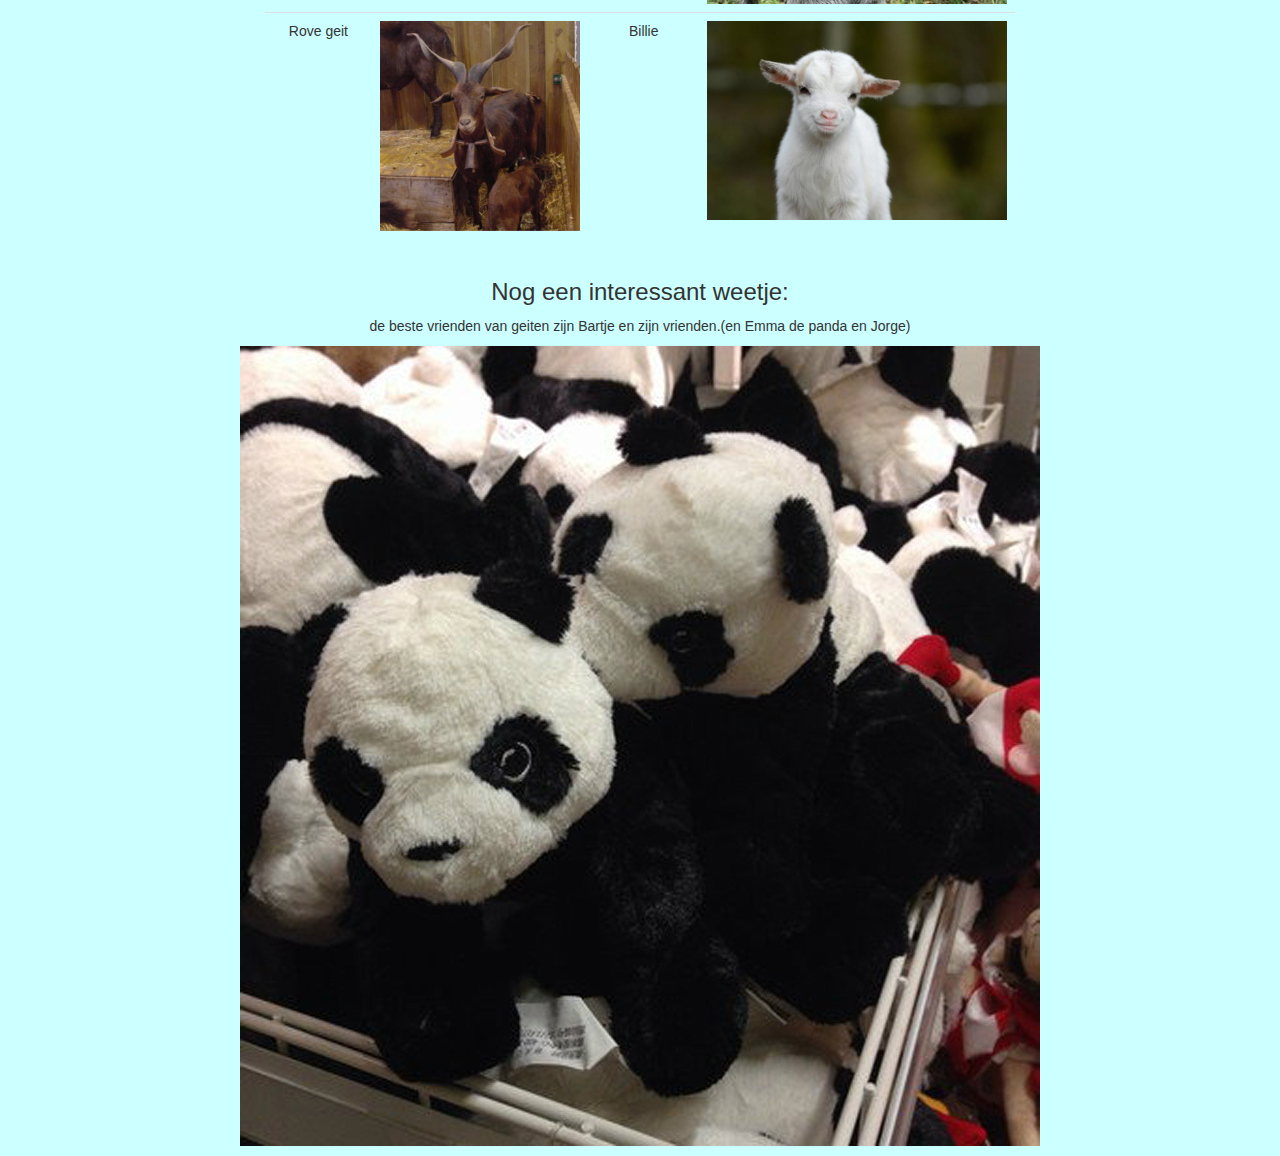
==== commit b9dcc0de: "push" ====
--- a/index.html
+++ b/index.html
@@ -65,8 +65,7 @@
                             <td>
                                 <a href="https://www.levendehave.nl/dierenwikis/geiten/boergeit"><img src="pictures/boergeit.jpg" class="tablepicturewidth"></a>
                             </td>
-                        </tr>
-                        <tr>
+                            
                             <td>Nubische geit</td>
                             <td>
                                 <a href="https://www.levendehave.nl/dierenwikis/geiten/nubische-geit"><img src="pictures/nubischegeit.jpg" class="tablepicturewidth"></a>
@@ -77,8 +76,7 @@
                             <td>
                                 <a href="http://diertjevandedag.classy.be/zoogdieren/evenhoevigen/herkauwers/holhoornigen/geitachtigen/schapen%20en%20geiten/geiten/geitenrassen/saanengeit.htm"><img src="pictures/saanengeit.jpg" class="tablepicturewidth"></a>
                             </td>
-                        </tr>
-                        <tr>
+
                             <td>West-Afrikaanse dwerggeit</td>
                             <td>
                                 <a href="https://nl.wikipedia.org/wiki/West-Afrikaanse_dwerggeit"><img src="pictures/dwerggeit.jpg" class="tablepicturewidth"></a>
@@ -89,8 +87,7 @@
                             <td>
                                 <a href="https://www.levendehave.nl/dierenwikis/geiten/toggenburger"><img src="pictures/Toggenburger.jpg" class="tablepicturewidth"></a>
                             </td>
-                        </tr>
-                        <tr>
+
                             <td>Lamancha</td>
                             <td><img src="pictures/lamancha.jpg" class="tablepicturewidth"></td>
                         </tr>
@@ -99,8 +96,7 @@
                             <td>
                                 <a href="http://users.skynet.be/vhgs2/balpin01.htm"><img src="pictures/alpine%20geit.jpg" class="tablepicturewidth"></a>
                             </td>
-                        </tr>
-                        <tr>
+
                             <td>Oberhasli</td>
                             <td><img src="pictures/oberhasli.jpg" class="tablepicturewidth"></td>
                         </tr>
@@ -109,8 +105,7 @@
                             <td>
                                 <a hrf="https://nl.wikipedia.org/wiki/Angorageit"><img src="pictures/Angorageit.jpg" class="tablepicturewidth"></a>
                             </td>
-                        </tr>
-                        <tr>
+
                             <td>Myotonische geit</td>
                             <td>
                                 <a hrf="https://nl.wikipedia.org/wiki/Flauwvallende_geit"><img src="pictures/myotonische%20geit.jpg" class="tablepicturewidth"></a>
@@ -120,8 +115,7 @@
                             <td>Kiko geit</td>
                             <td>
                                 <a hrf="http://www.quilcedacarvers.com/owvopd0n/"></a><img src="pictures/kiko%20goat.jpg" class="tablepicturewidth"></td>
-                        </tr>
-                        <tr>
+
                             <td>Pygora</td>
                             <td>
                                 <a hrf="https://en.wikipedia.org/wiki/Pygora_goat"></a><img src="pictures/pygora.jpg" class="tablepicturewidth"></td>
@@ -130,8 +124,7 @@
                             <td>Jamnapari</td>
                             <td>
                                 <a hrf="https://en.wikipedia.org/wiki/Jamnapari_goat"></a><img src="pictures/jamnapari%20goats.jpg" class="tablepicturewidth"></td>
-                        </tr>
-                        <tr>
+
                             <td>Beetal</td>
                             <td>
                                 <a hrf="https://en.wikipedia.org/wiki/Beetal"></a><img src="pictures/beetal.jpg" class="tablepicturewidth"></td>
@@ -139,81 +132,73 @@
                         <tr>
                            <td>Golden Guernsey</td>
                            <td> <a hrf="https://en.wikipedia.org/wiki/Golden_Guernsey"></a><img src="pictures/Golden%20Guernsey.jpg" class="tablepicturewidth" ></td>
-                        </tr>
-                        <tr>
+
                            <td>Spanish goat</td>
                            <td> <a hrf="https://en.wikipedia.org/wiki/Spanish_goat"></a><img src="pictures/spanish%20goat.jpg" class="tablepicturewidth"></td>
                         </tr>
                         <tr>
                            <td>Sable saanen</td>
                             <td> <a href="https://en.wikipedia.org/wiki/Sable_Saanen"></a><img src="pictures/sable%20saanen.jpg" class="tablepicturewidth"></td>
-                        </tr>
-                        <tr>
+
                            <td>Murciano granadina</td>
                             <td> <a href="https://en.wikipedia.org/wiki/Murcia-Granada"></a><img src="pictures/murciano%20granadina.jpg" class="tablepicturewidth"></td>
                         </tr>
                         <tr>
                             <td>Kamori</td>
                             <td> <a href="https://en.wikipedia.org/wiki/Kamori"></a><img src="pictures/Kamori.jpg" class="tablepicturewidth"></td>
-                        </tr>
-                        <tr>
+
                            <td>Verata</td>
                             <td> <a href="https://en.wikipedia.org/wiki/Verata_goat"></a><img src="pictures/Verata.jpg" class="tablepicturewidth"></td>
                         </tr>
                         <tr>
                            <td>Nigora</td>
                             <td> <a href="https://en.wikipedia.org/wiki/Nigora"></a><img src="pictures/Nigora%20Goat.jpg" class="tablepicturewidth"></td>
-                        </tr>
-                        <tr>
+
                            <td>Wallische geit</td>
                            <td> <a href="https://www.levendehave.nl/dierenwikis/geiten/wallische-geit"></a><img src="pictures/Wallische%20geit.jpg" class="tablepicturewidth"></td>
                         </tr>
                         <tr>
                            <td>Kinder goat</td>
                            <td> <a href="https://en.wikipedia.org/wiki/Kinder_goat"></a><img src="pictures/kinder%20goat.jpg"class="tablepicturewidth"</td>
-                        </tr>
-                        <tr>
+
                            <td>Peacock Goat</td>
                             <td> <a href="https://en.wikipedia.org/wiki/Peacock_goat"></a><img src="pictures/Peacock%20Goat.jpg" class="tablepicturewidth"</td>
                         </tr>
                         <tr>
                             <td>Kalahari red</td>
                            <td> <a href="https://en.wikipedia.org/wiki/Kalahari_Red"></a><img src="pictures/Kalahari%20red.jpg" class="tablepicturewidth"></td>
-                        </tr>
-                        <tr>
+
                            <td>St Gallen Booted</td>
                             <td> <a href="http://www.ansi.okstate.edu/breeds/goats/booted/index.html/"></a><img src="pictures/St%20Gallen%20Booted.jpg" class="tablepicturewidth"></td>
                         </tr>
                         <tr>
                            <td>Bagot</td>
                            <td> <a href="https://en.wikipedia.org/wiki/Bagot_goat"></a><img src="pictures/Bagot.jpg" class="tablepicturewidth"></td>
-                        </tr>
-                        <tr>
+
                             <td>Australian cashmere goat</td>
                             <td> <a href="https://en.wikipedia.org/wiki/Australian_Cashmere_goat"></a><img src="pictures/australian%20cashmere%20goat.JPG" class="tablepicturewidth"></td>
                         </tr>
                         <tr>
                             <td>Jining grey</td>
                             <td> <a href="https://en.wikipedia.org/wiki/Jining_Grey"></a><img src="pictures/jining%20grey.jpg" class="tablepicturewidth"></td>
-                        </tr>
-                        <tr>
+
                             <td>Hexi cashmere</td>
                             <td> <a href="https://en.wikipedia.org/wiki/Hexi_Cashmere"></a><img src="pictures/hexi%20cashmere.jpg" class="tablepicturewidth"></td>
                         </tr>
                         <tr>
                            <td>Landgeit</td>
                            <td> <a href="https://nl.wikipedia.org/wiki/Landgeit"></a><img src="pictures/Landgeit.jpg" class="tablepicturewidth"></td>
-                        </tr>
-                        <tr>
+
                            <td>Grisons Striped</td>
                            <td> <a href="https://en.wikipedia.org/wiki/Grisons_Striped"></a><img src="pictures/Grisons%20Striped.jpg" class="tablepicturewidth"></td>
                         </tr>
                         <tr>
                             <td>Rove geit</td>
                             <td> <a href=""></a><img src="pictures/Rove%20geit.jpg"class="tablepicturewidth"></td>
-                        </tr>
+
                             <td>Billie</td>
                             <td> <img src="pictures/Billie.jpg" class=tablepicturewidth></td>
+                       </tr>
                     </tbody>
 
                 </table>
@@ -222,7 +207,7 @@
     </div >
     <div class="container">
          <h3 class="text-center"> Nog een interessant weetje:</h3>
-    <p class="text-center">de beste vrienden van geiten zijn Bartje en zijn vrienden.(en Emma de panda)</p> 
+    <p class="text-center">de beste vrienden van geiten zijn Bartje en zijn vrienden.(en Emma de panda en Jorge)</p> 
    <p class="text-center"><img class="" src="pictures/bartje.jpg"></p>  
     </div> 
 </body>
--- a/style.css
+++ b/style.css
@@ -8,5 +8,6 @@
     width:100%
 }    
 body{
-    background-image: url(pictures/background.jpg);
-}+    background-color:#3366FF;
+    background-color: #CCFFFF
+}
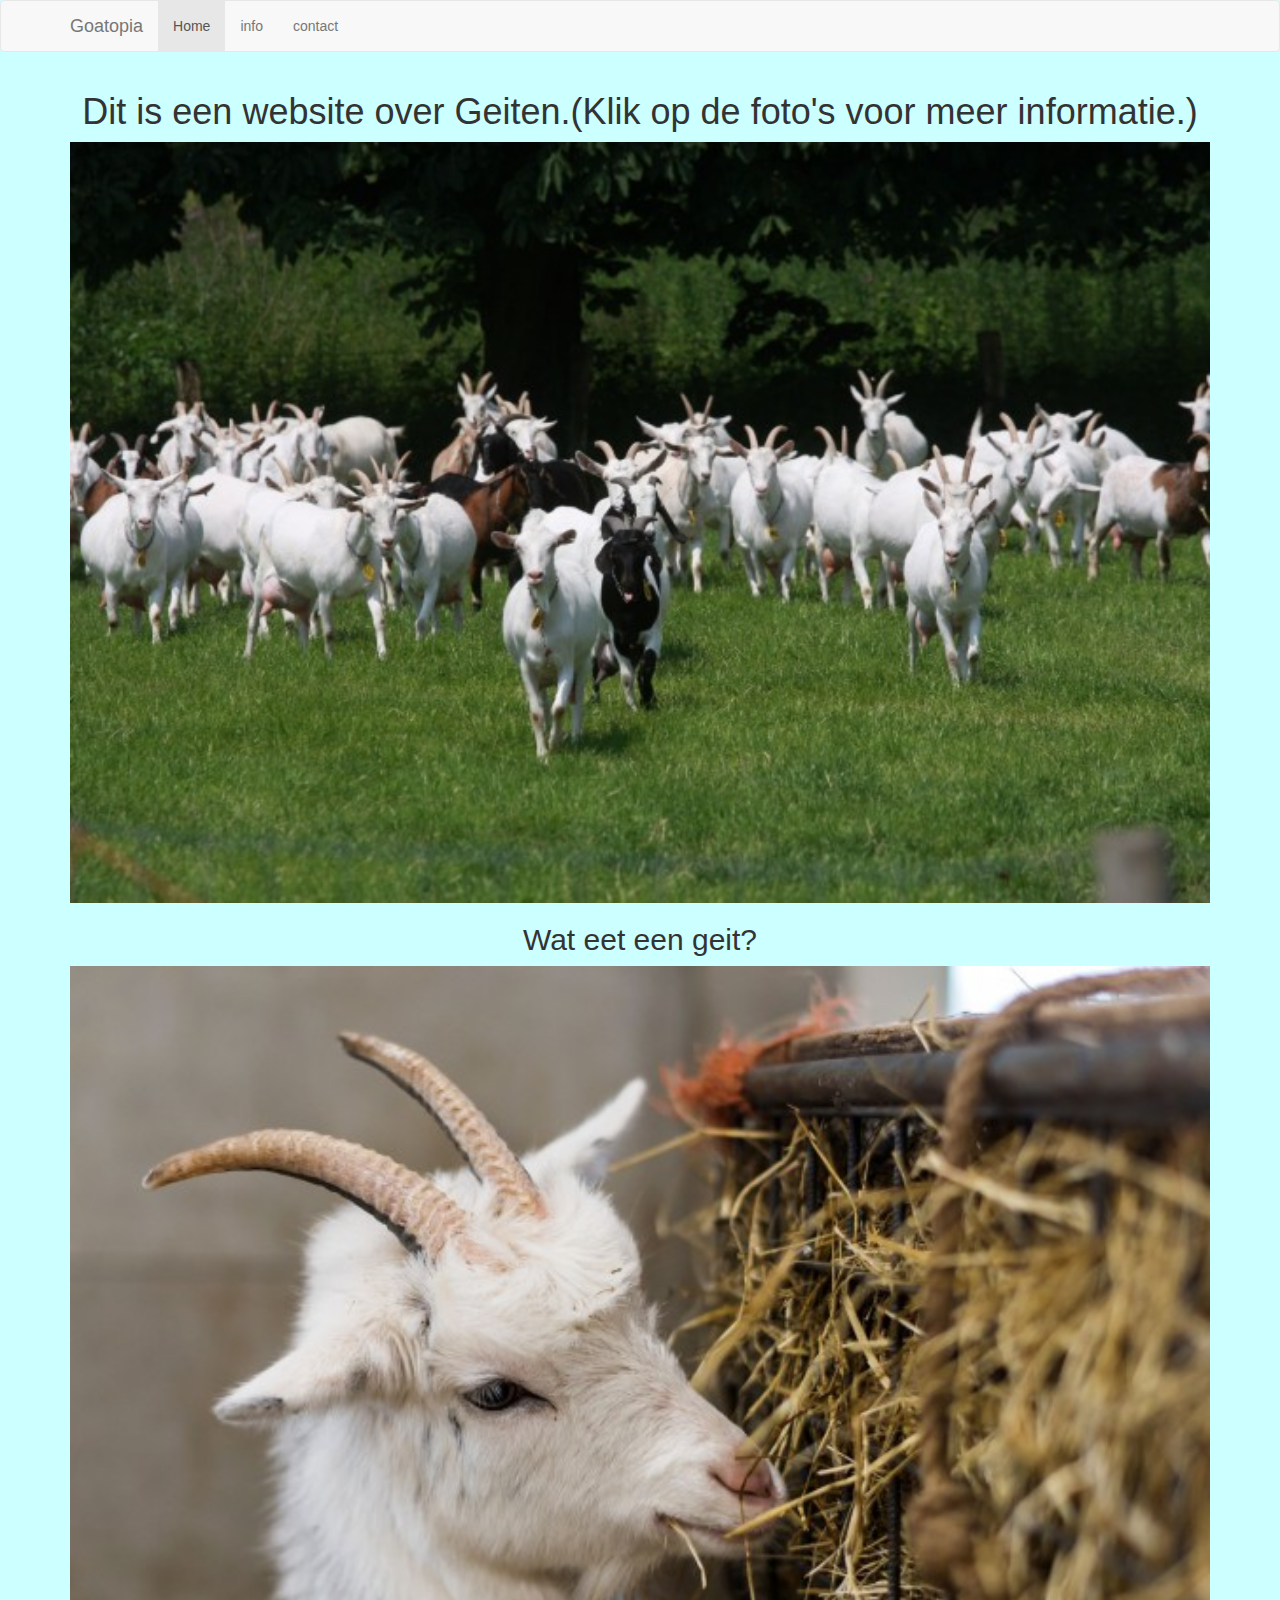
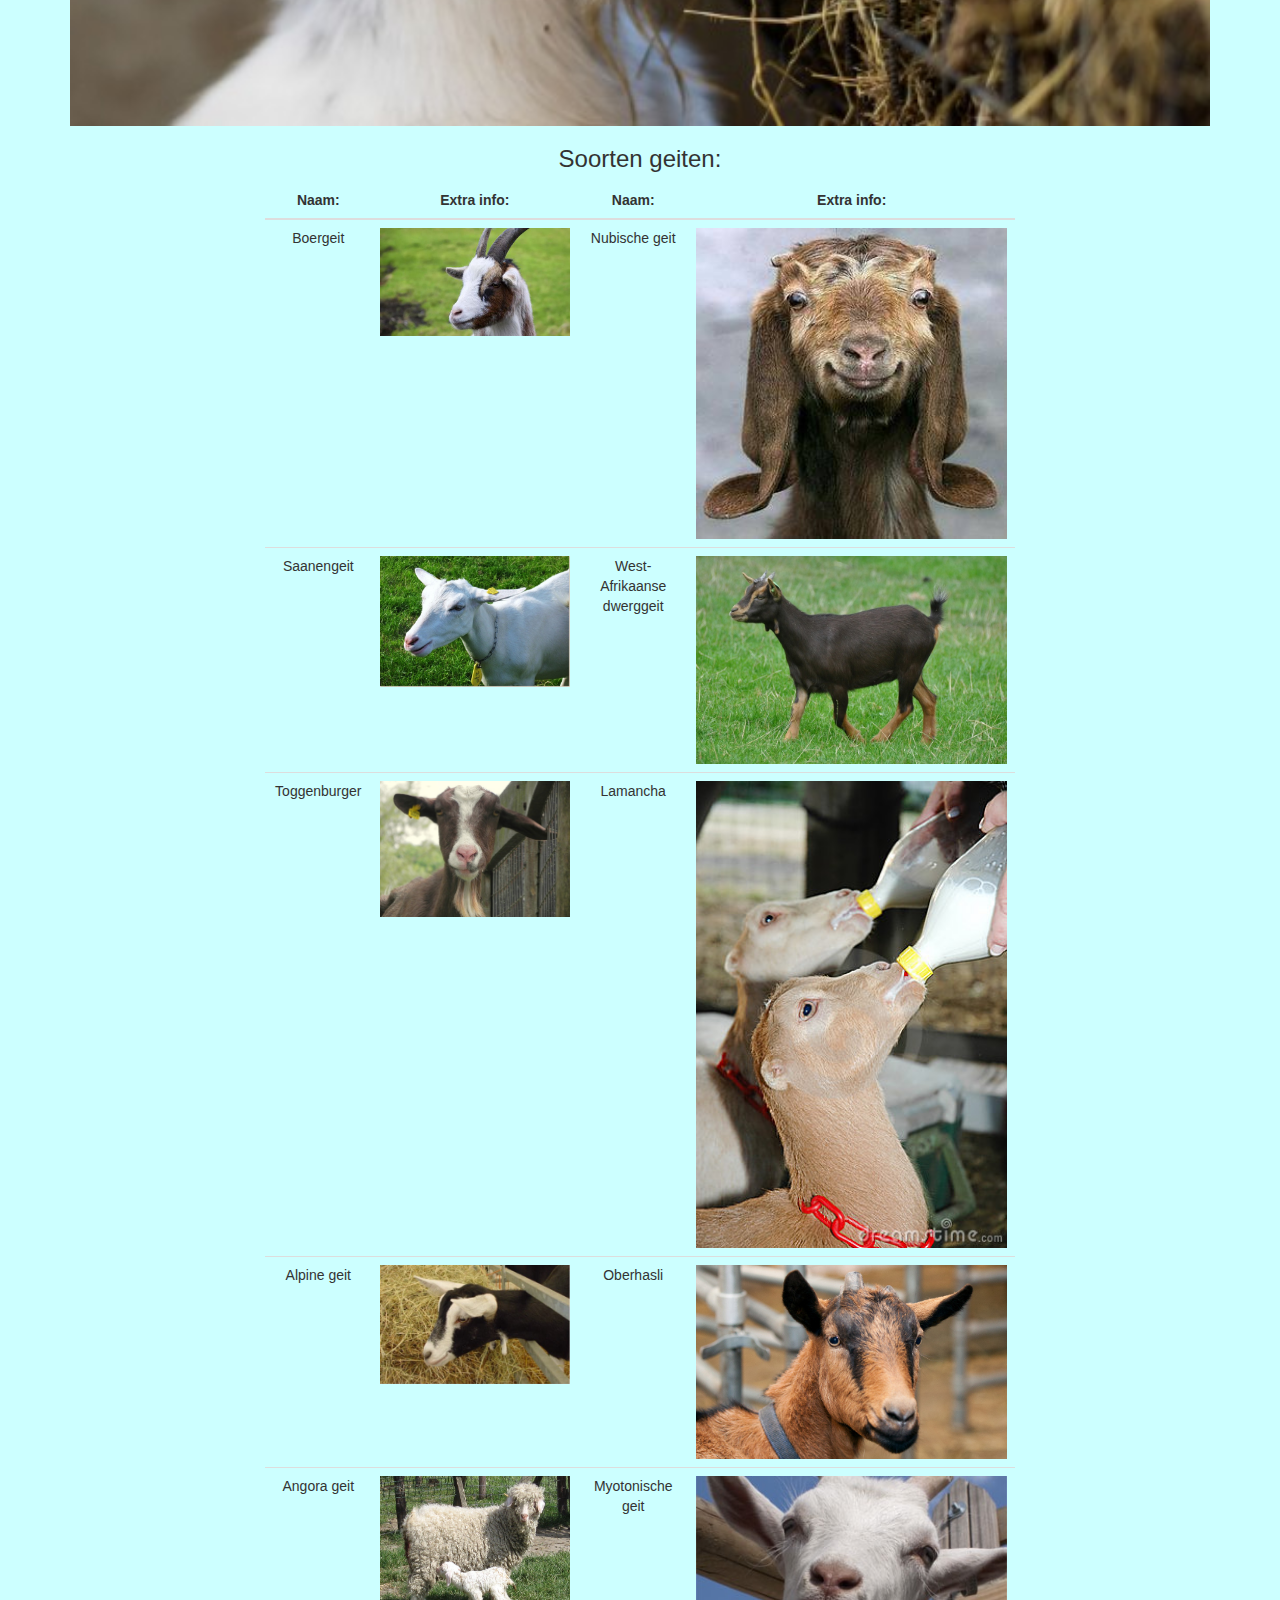
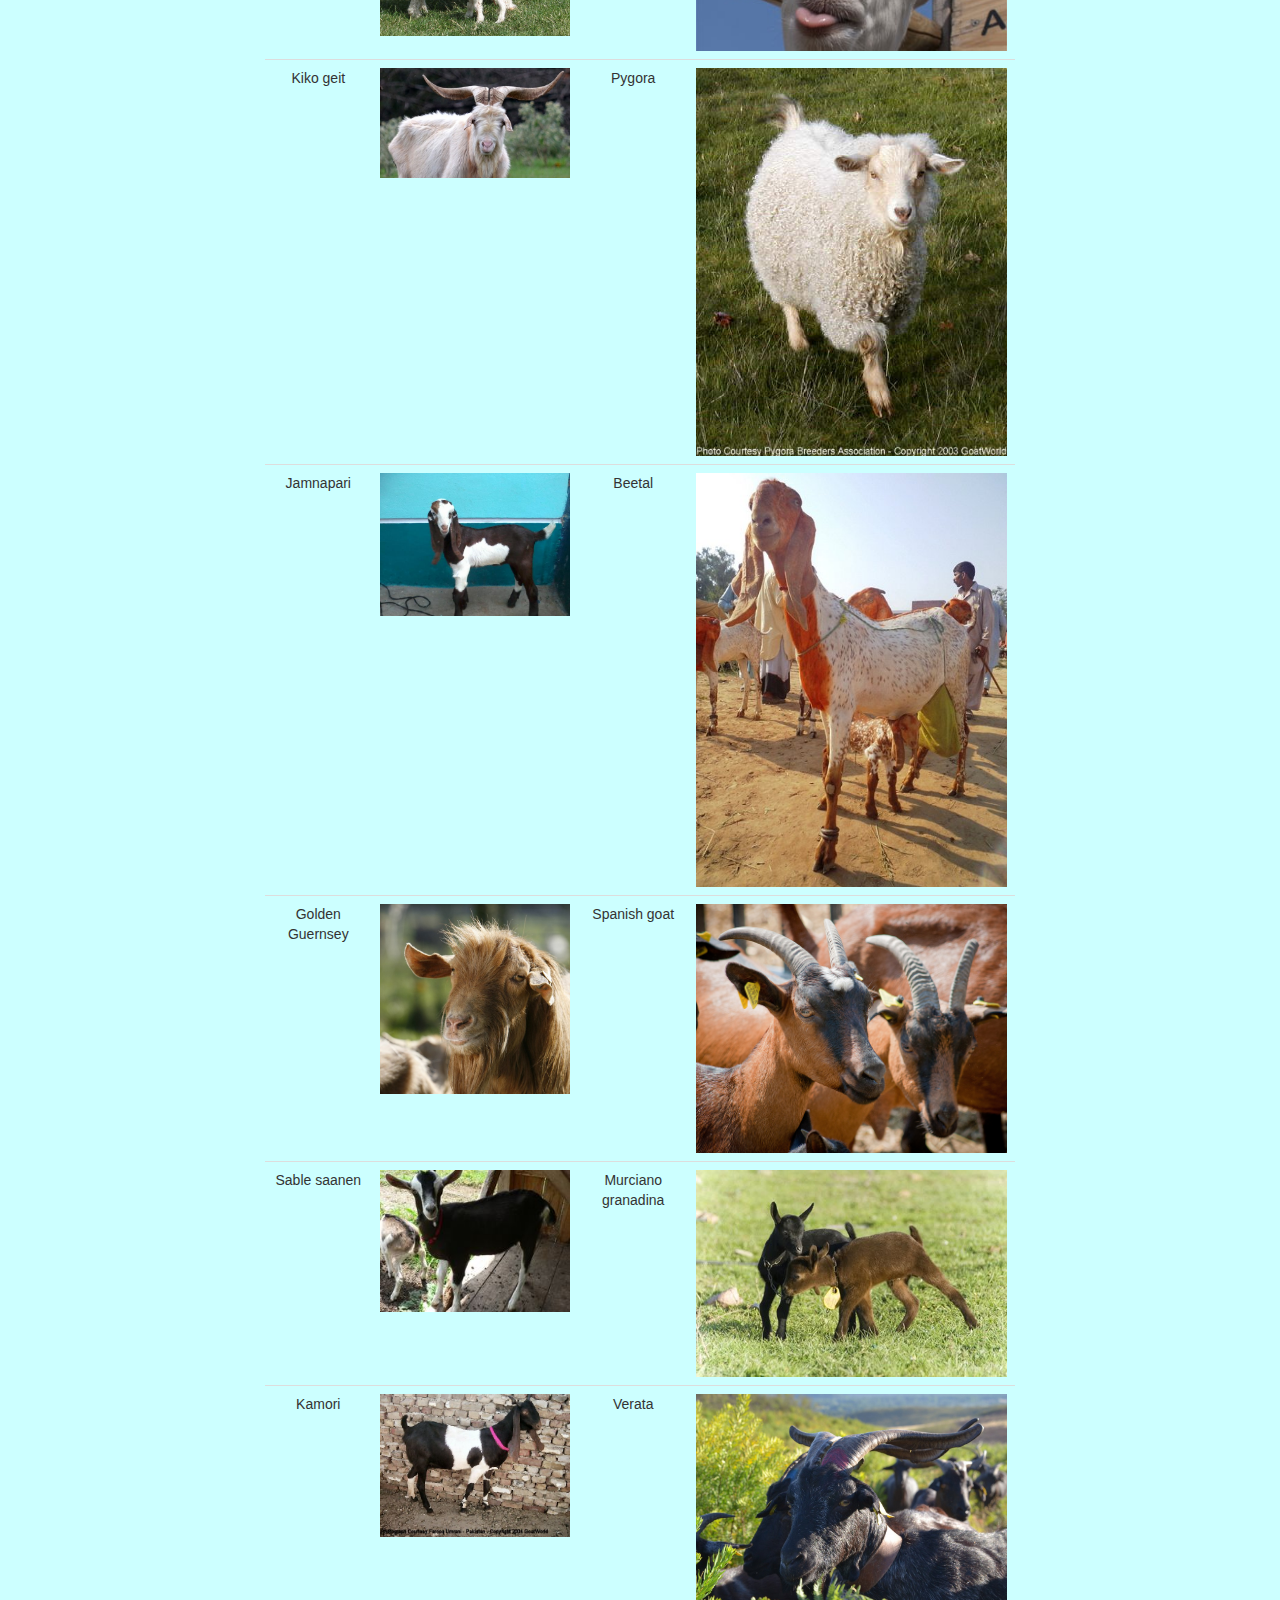
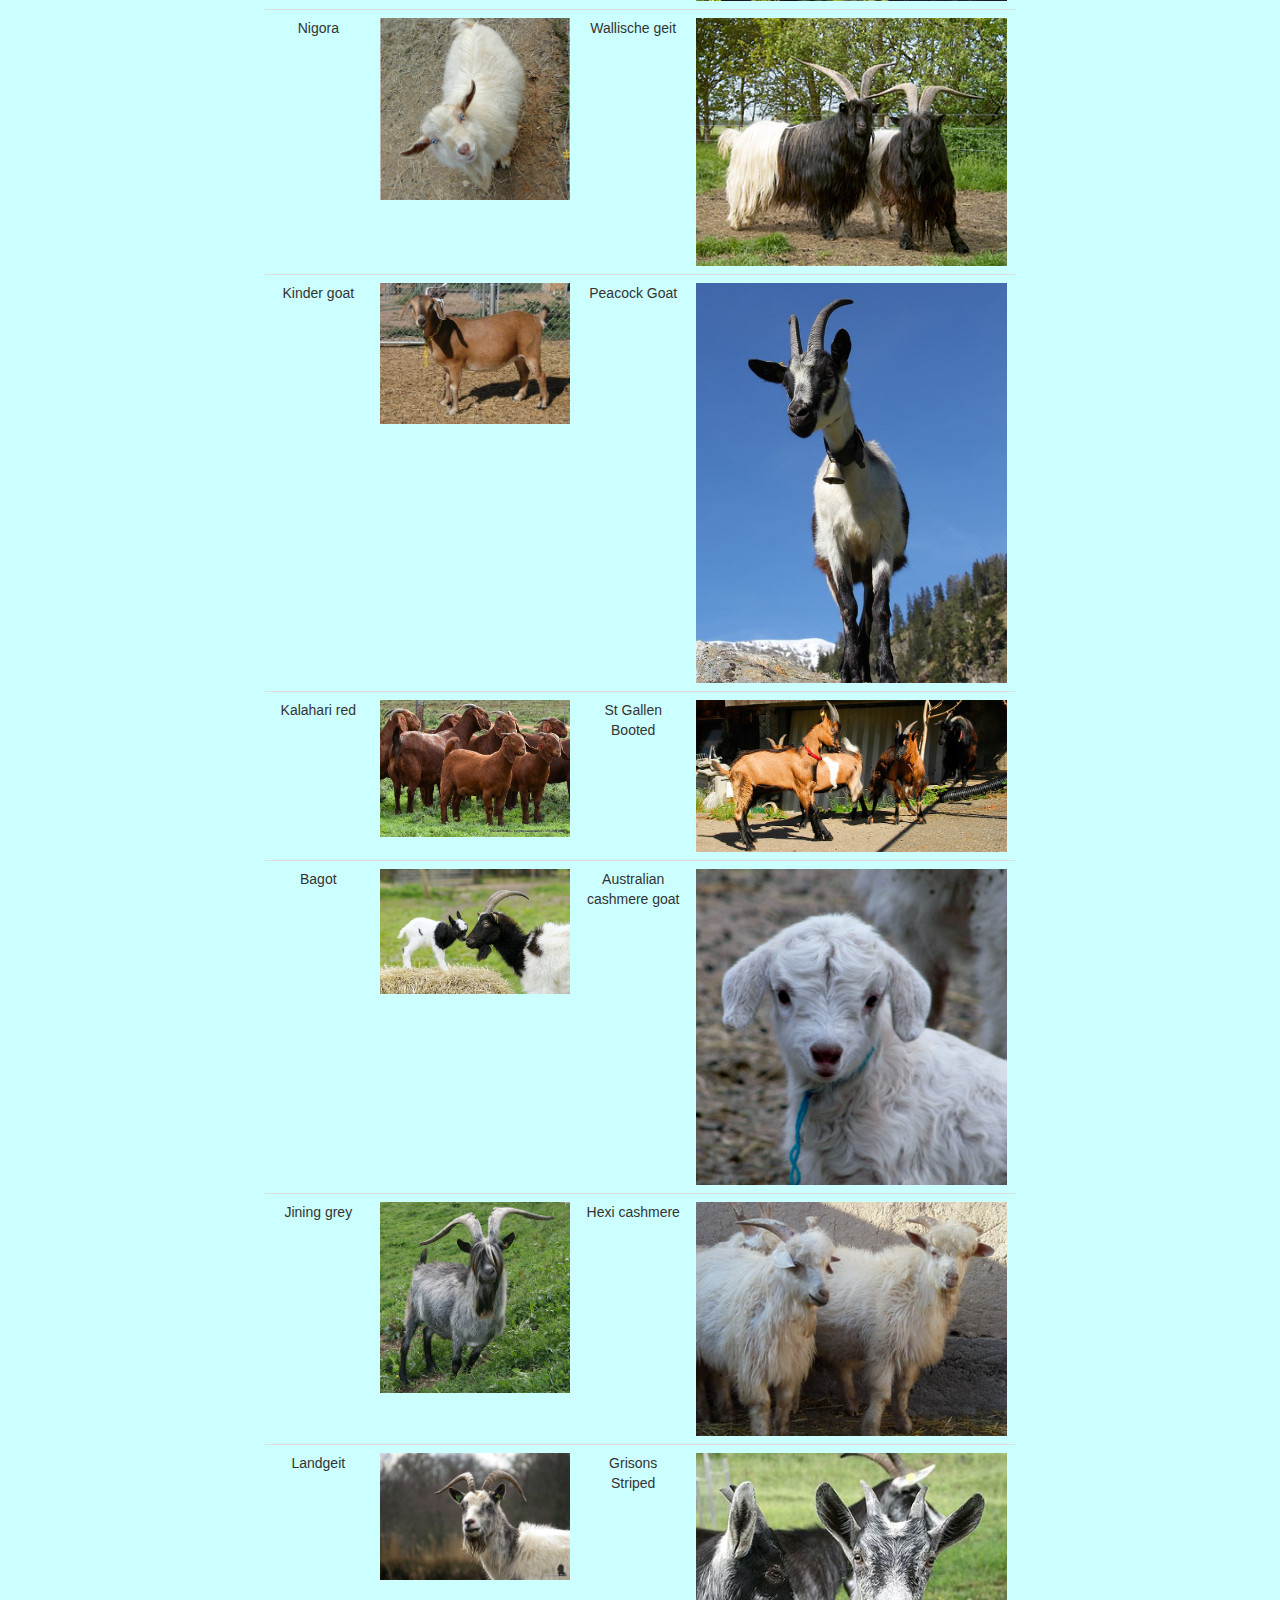
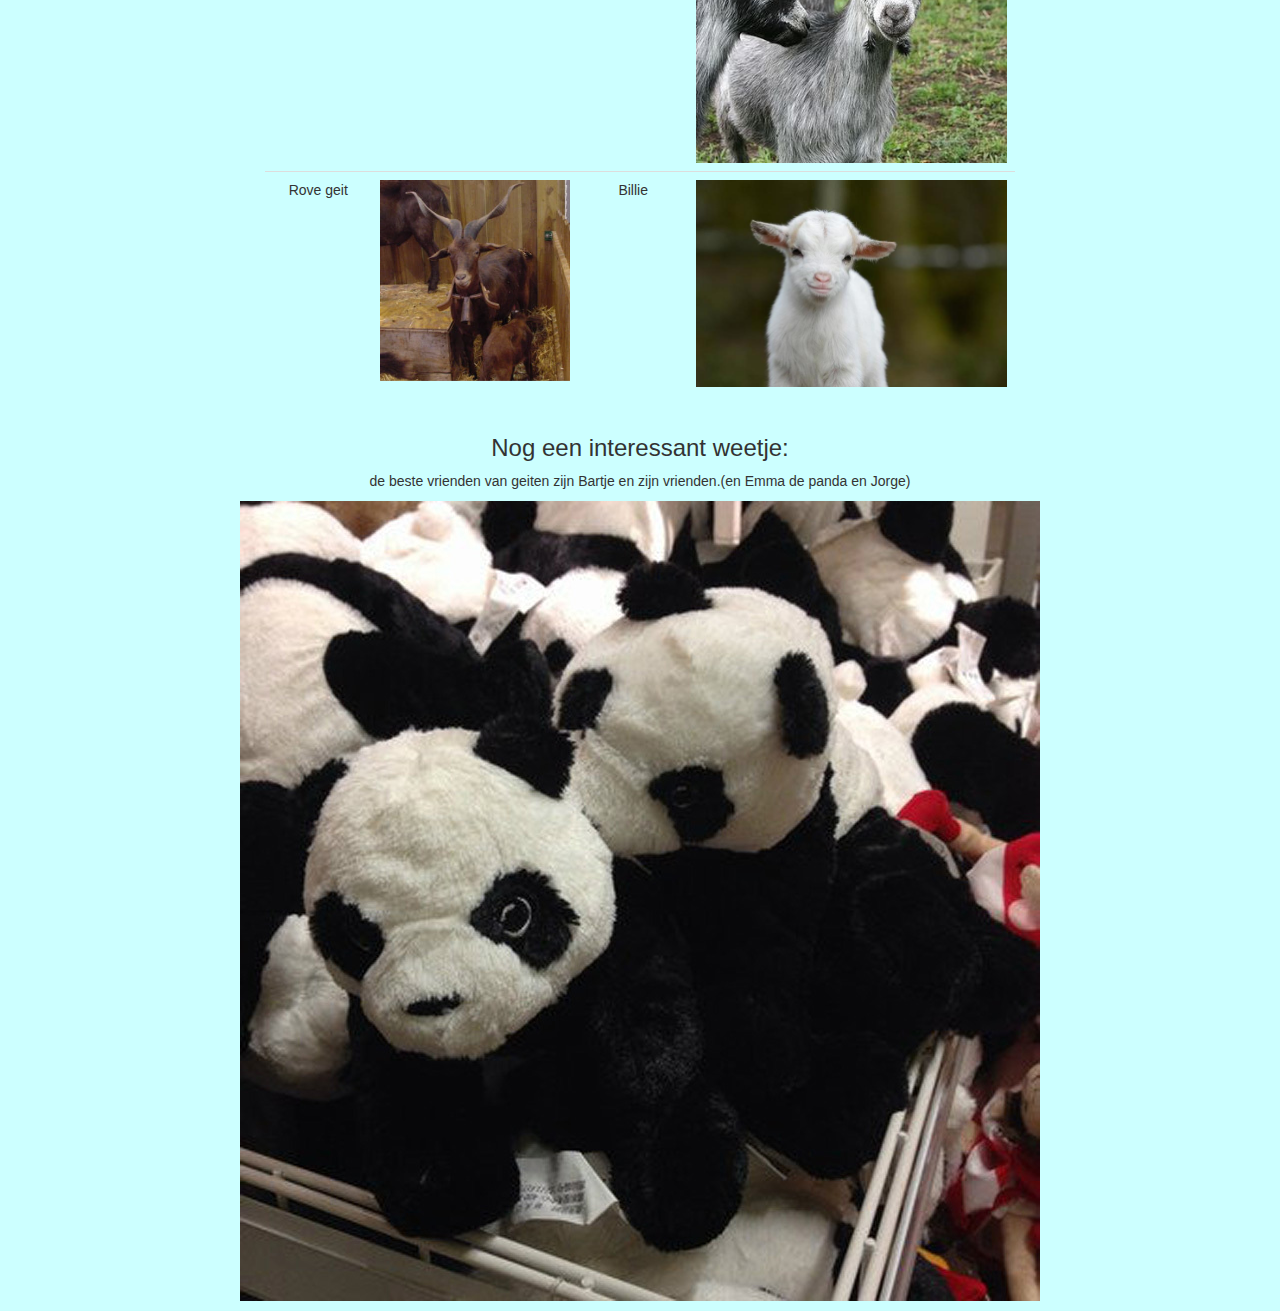
==== commit 69726f67: "isdwhg" ====
--- a/index.html
+++ b/index.html
@@ -10,7 +10,7 @@
 
     <!-- Bootstrap -->
     <link href="css/bootstrap.min.css" rel="stylesheet">
-    <link href="/style.css" type="text/css" rel="stylesheet">
+    <link href="style.css" type="text/css" rel="stylesheet">
 </head>
 
 <body>
@@ -57,6 +57,8 @@
                         <tr>
                             <th class="text-center">Naam:</th>
                             <th class="text-center">Extra info:</th>
+                            <th class="text-center">Naam:</th>
+                            <th class="text-center">Extra info:</th>
                         </tr>
                     </thead>
                     <tbody>
--- a/style.css
+++ b/style.css
@@ -5,9 +5,8 @@
     width:100%;
 }
 .eten{
-    width:100%
+    width:100%;
 }    
 body{
-    background-color:#3366FF;
-    background-color: #CCFFFF
+    background-color: #CCFFFF;
 }
